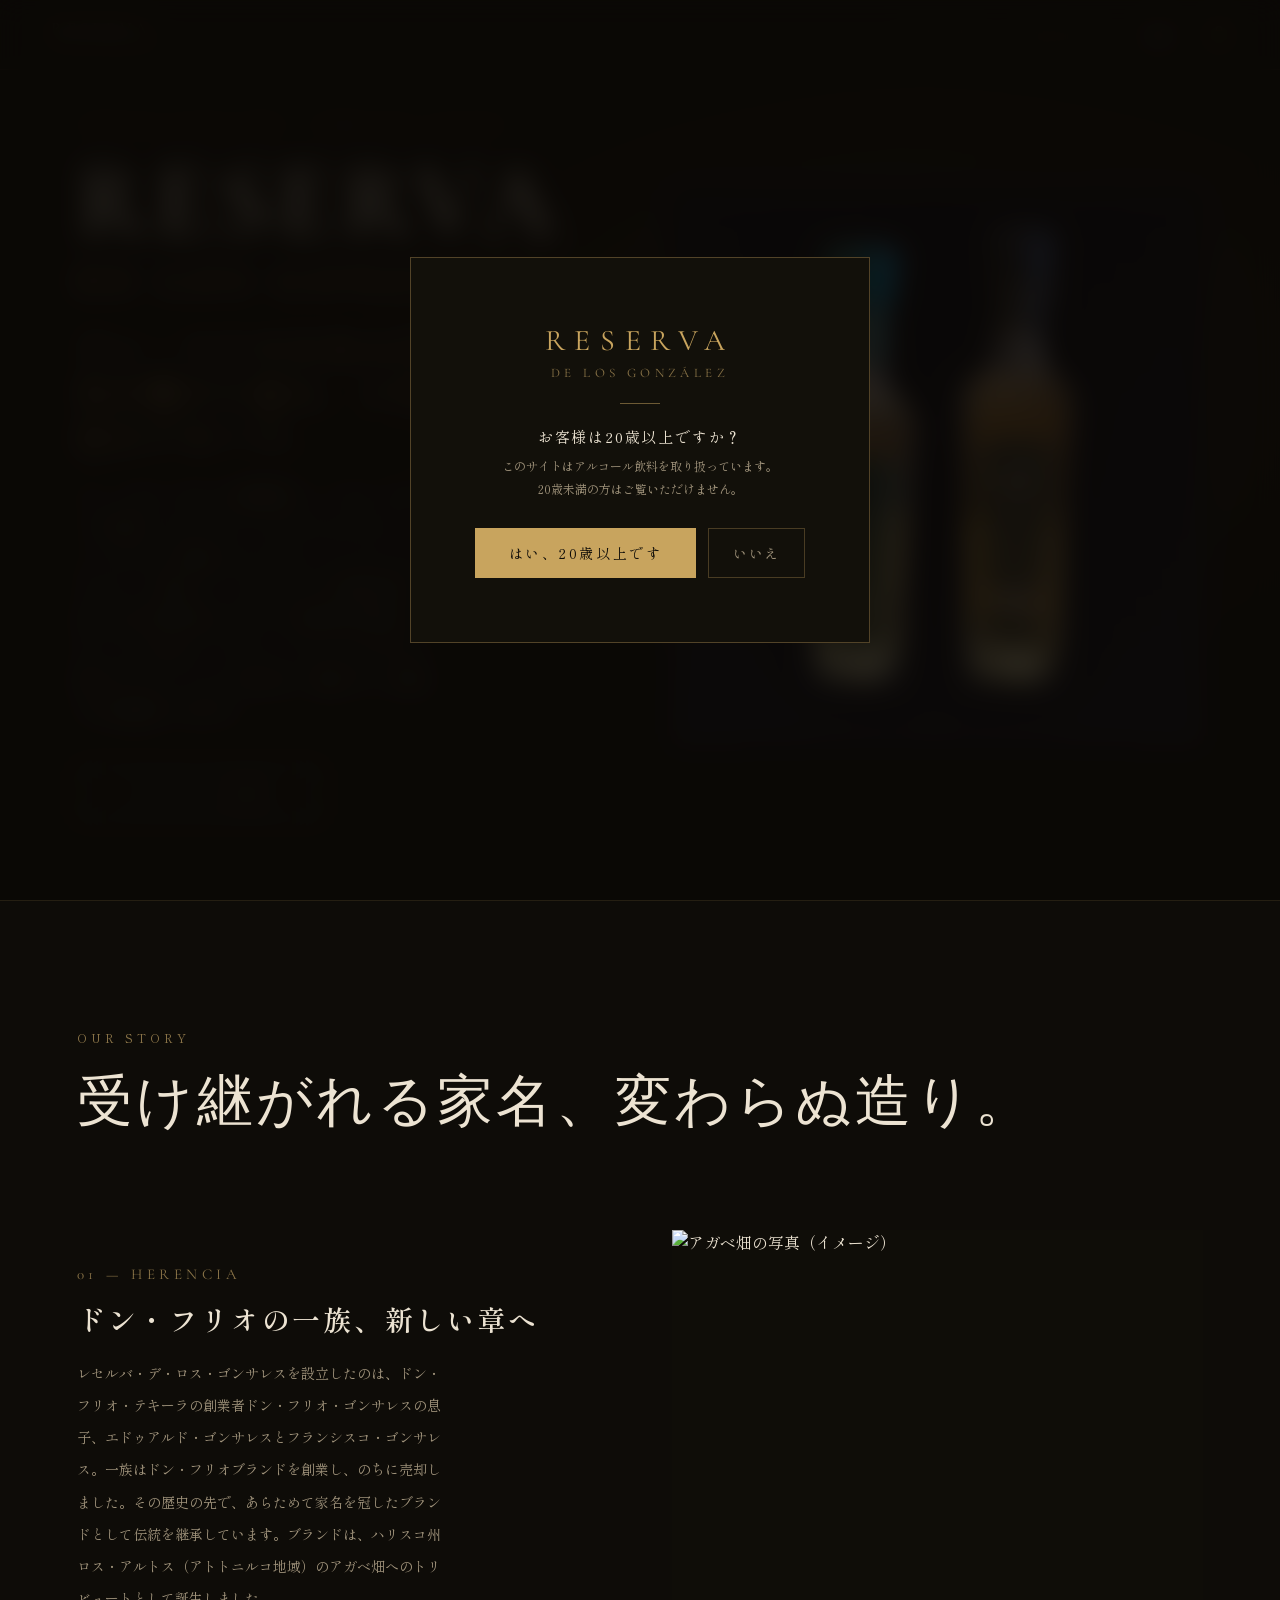
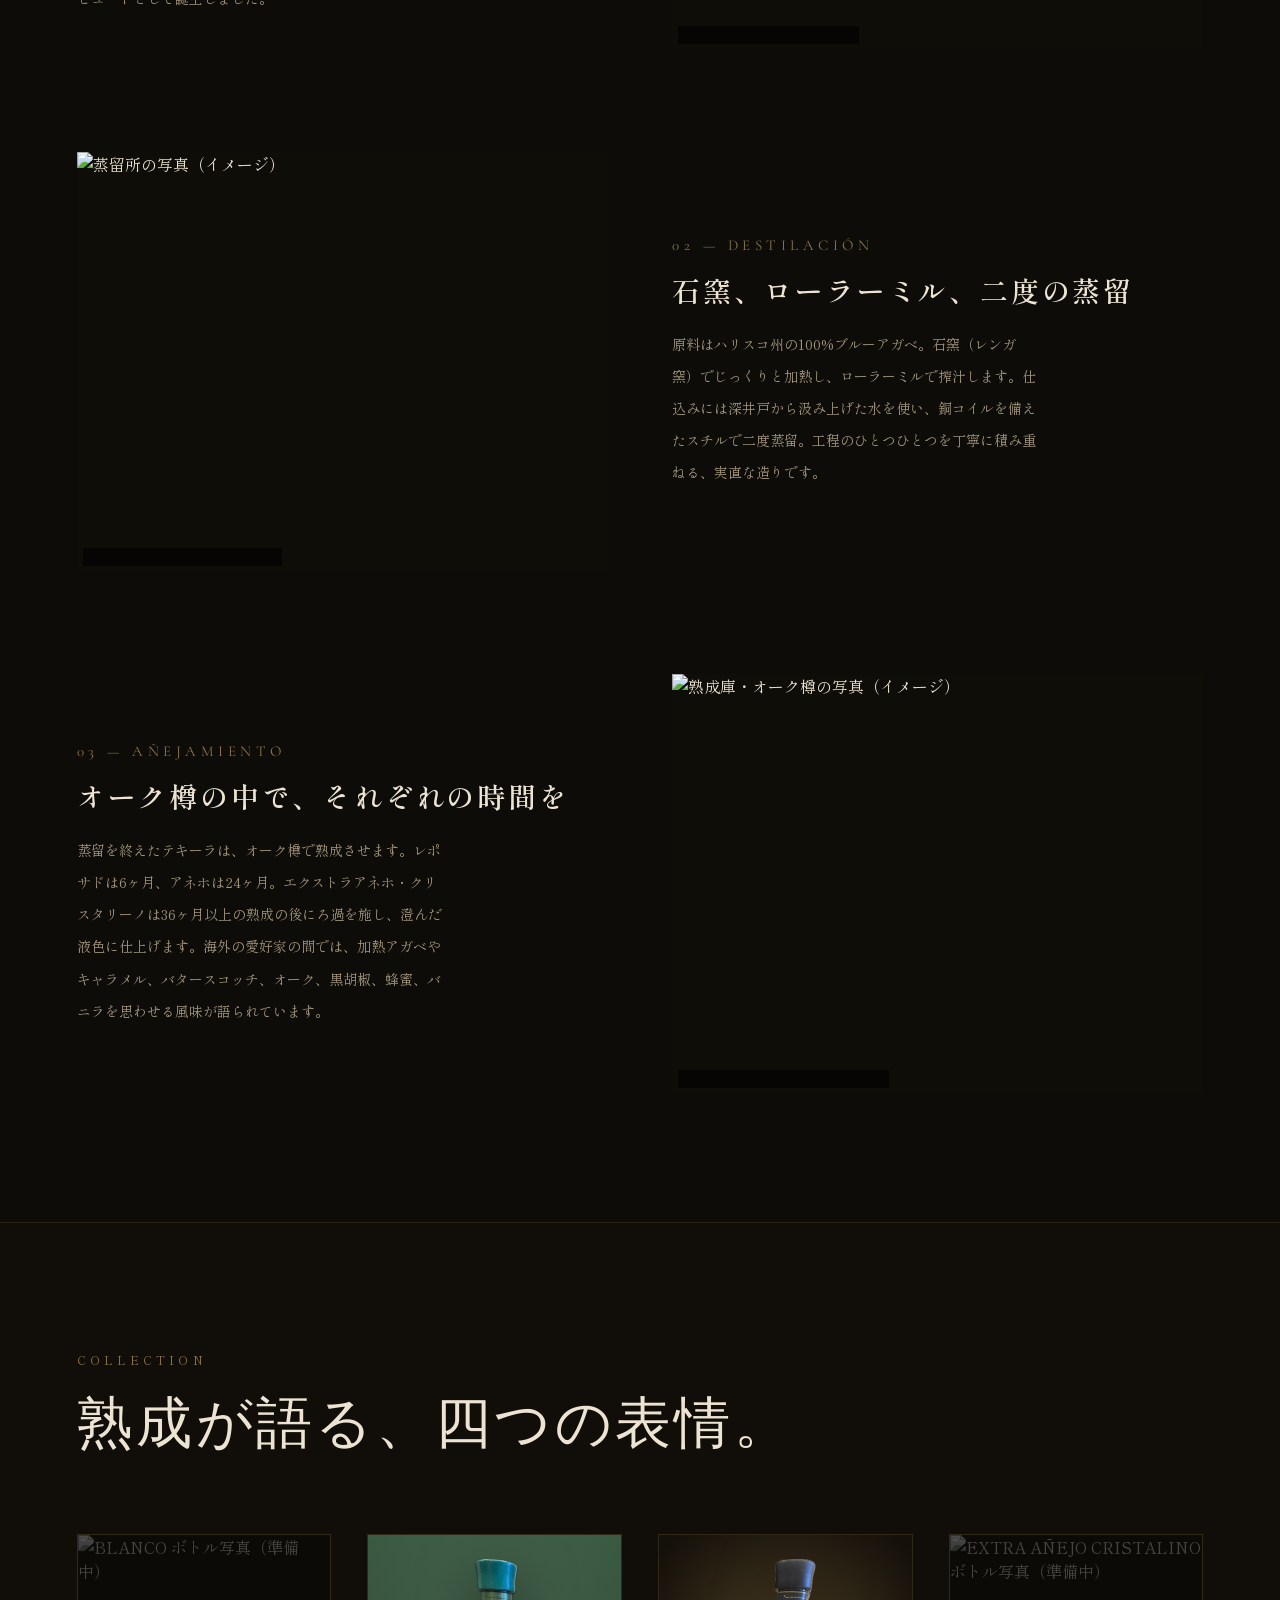
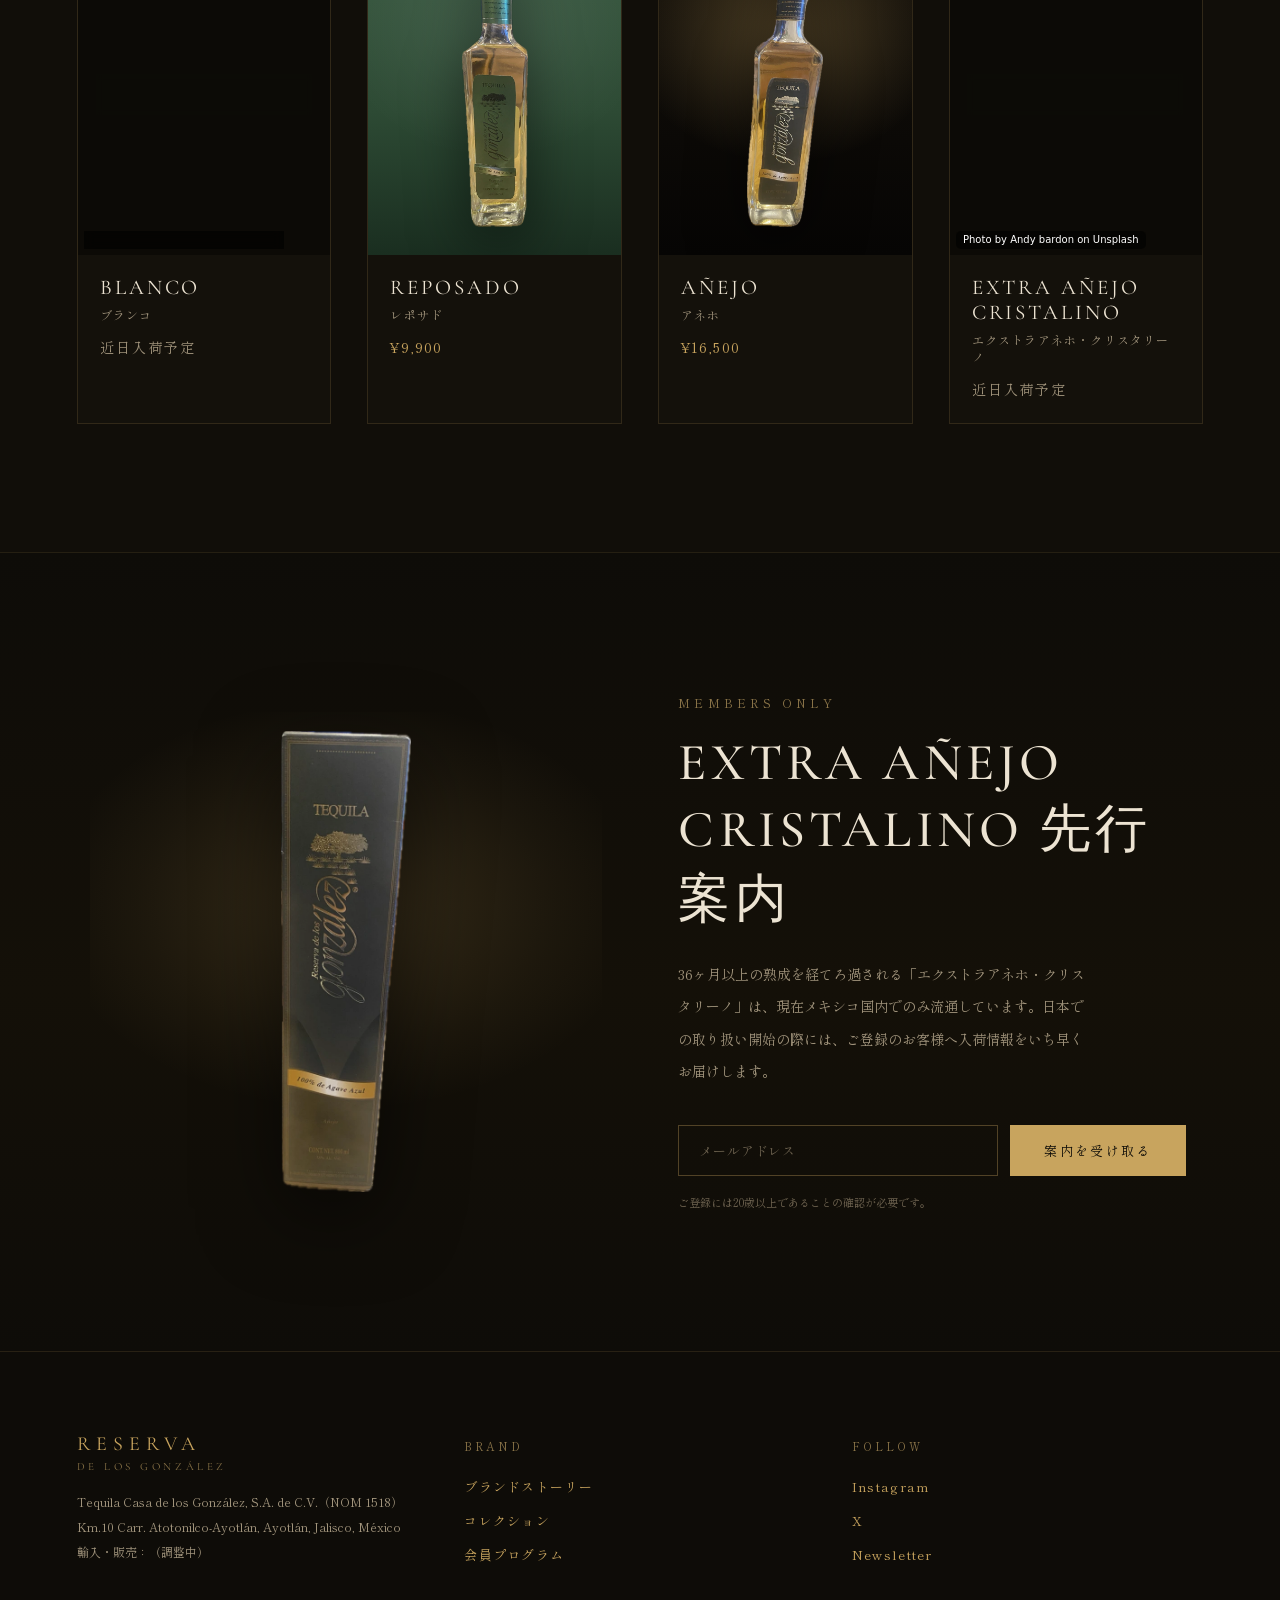
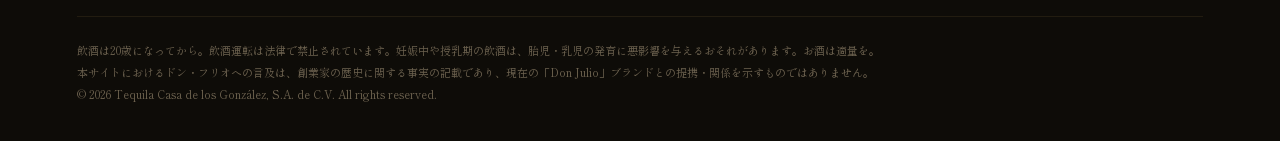
==== reserva-standalone.html @ 8734b93a "Replace fictional VELADA brand with factual Reserva de los González content Rewrite all brand copy f" ====
<!DOCTYPE html>
<!--
  Single-file version of index.html (CSS/JS inlined).
  Product photos are referenced from assets/img/, so keep this file
  next to the assets/ folder (or replace the img paths) when sharing.
-->
<html lang="ja">
<head>
<meta charset="utf-8">
<meta name="viewport" content="width=device-width, initial-scale=1">
<title>Reserva de los González — ドン・フリオを生んだ一族が、家名を懸けて造るテキーラ。</title>
<meta name="description" content="ドン・フリオ・テキーラ創業者の息子、エドゥアルド・ゴンサレスとフランシスコ・ゴンサレスが設立した「Reserva de los González（レセルバ・デ・ロス・ゴンサレス）」。ハリスコ州ロス・アルトスのアガベ畑へのトリビュートとして生まれた、100%ブルーアガベ・メキシコ国内限定流通のテキーラです（NOM 1518）。">
<link rel="preconnect" href="https://fonts.googleapis.com">
<link rel="preconnect" href="https://fonts.gstatic.com" crossorigin>
<link href="https://fonts.googleapis.com/css2?family=Cormorant+Garamond:ital,wght@0,400;0,500;0,600;1,400&family=Shippori+Mincho:wght@400;500;600&display=swap" rel="stylesheet">
<style>
/* ============================================================
   RESERVA DE LOS GONZÁLEZ — Premium Tequila EC site
   Layout recreated from the Claude Design prototype
   (project/Velada EC.dc.html); brand rewritten for
   Reserva de los González (NOM 1518, Jalisco).
   ============================================================ */

:root {
  --bg:        #0e0c08;
  --panel:     #12100a;  /* age gate card               */
  --panel-2:   #14110b;  /* product card / detail modal */
  --panel-3:   #110e09;  /* collection section          */
  --img-bg:    #0f0d08;  /* detail image backdrop       */

  --text:      #ece3d2;
  --gold:      #c8a45e;
  --gold-hi:   #e2c78d;
  --gold-dim:  #8a7448;
  --muted:     #a2957d;
  --muted-2:   #6e6350;
  --warn:      #b0793a;

  --line:      rgba(200,164,94,0.12);
  --line-2:    rgba(200,164,94,0.14);

  --serif-display: 'Cormorant Garamond', serif;
  --serif-body:    'Shippori Mincho', serif;
}

* { box-sizing: border-box; }

html {
  scroll-behavior: smooth;
  scroll-padding-top: 64px;   /* keep fixed header from covering anchored sections */
}

body {
  margin: 0;
  background: var(--bg);
  color: var(--text);
  font-family: var(--serif-body);
  min-height: 100vh;
  overflow-x: hidden;
}

a { color: var(--gold); text-decoration: none; }
a:hover { color: var(--gold-hi); }

::selection { background: var(--gold); color: var(--bg); }

input::placeholder { color: var(--muted-2); }

@keyframes fadeUp {
  from { opacity: 0; transform: translateY(24px); }
  to   { opacity: 1; transform: translateY(0); }
}
.fade-up      { animation: fadeUp 0.9s ease both; }
.fade-up--slow{ animation-duration: 1.1s; }

@media (prefers-reduced-motion: reduce) {
  html { scroll-behavior: auto; }
  .fade-up { animation: none; }
}

/* ── Shared bits ─────────────────────────────────────────── */
.eyebrow {
  margin: 0;
  font-size: 12px;
  letter-spacing: 0.34em;
  color: var(--gold-dim);
}

.section {
  padding: clamp(72px, 10vw, 140px) clamp(24px, 6vw, 96px);
  border-top: 1px solid var(--line);
}

.section__title {
  margin: 18px 0 0;
  font-family: var(--serif-display);
  font-weight: 500;
  font-size: clamp(34px, 4.5vw, 56px);
  letter-spacing: 0.06em;
}

/* ── Buttons ─────────────────────────────────────────────── */
.btn {
  font-family: var(--serif-body);
  cursor: pointer;
  border: none;
  font-size: 14px;
  letter-spacing: 0.18em;
  transition: background 0.3s ease, color 0.3s ease;
}
.btn--solid  { background: var(--gold); color: var(--bg); padding: 14px 34px; }
.btn--solid:hover { background: var(--gold-hi); }
.btn--sm     { padding: 15px 34px; font-size: 13px; }
.btn--ghost  { background: transparent; color: var(--muted); border: 1px solid rgba(200,164,94,0.3); padding: 14px 24px; letter-spacing: 0.12em; }
.btn--ghost:hover { color: var(--text); }
.btn--outline{ background: transparent; color: var(--gold); border: 1px solid var(--gold); padding: 16px 44px; letter-spacing: 0.22em; }
.btn--outline:hover { background: var(--gold); color: var(--bg); }

/* ── Photo + Unsplash credit ─────────────────────────────── */
.photo { position: relative; margin: 0; overflow: hidden; background: var(--img-bg); }
.photo--fill { width: 100%; height: 100%; }
.photo img { width: 100%; height: 100%; object-fit: cover; display: block; }

.credit {
  position: absolute;
  left: 6px;
  bottom: 6px;
  max-width: calc(100% - 12px);
  z-index: 3;
  padding: 3px 7px;
  border-radius: 5px;
  background: rgba(0,0,0,0.55);
  color: #fff;
  font: 10px/1.2 system-ui, -apple-system, sans-serif;
  white-space: nowrap;
  overflow: hidden;
  text-overflow: ellipsis;
  backdrop-filter: blur(6px);
}
.credit a { color: inherit; text-decoration: none; }
.credit a:hover, .credit a:focus-visible { text-decoration: underline; }

/* ── Age-verification modal ──────────────────────────────── */
.gate {
  position: fixed;
  inset: 0;
  z-index: 200;
  background: rgba(10,8,5,0.82);
  backdrop-filter: blur(14px);
  display: flex;
  align-items: center;
  justify-content: center;
  padding: 24px;
}
.gate[hidden] { display: none; }
.gate__card {
  max-width: 460px;
  width: 100%;
  text-align: center;
  border: 1px solid rgba(200,164,94,0.35);
  background: var(--panel);
  padding: clamp(36px, 6vw, 64px) clamp(24px, 5vw, 56px);
  animation: fadeUp 0.7s ease both;
}
.gate__logo {
  font-family: var(--serif-display);
  font-size: 30px;
  letter-spacing: 0.32em;
  color: var(--gold);
}
.gate__logo span {
  display: block;
  margin-top: 6px;
  font-size: 13px;
  letter-spacing: 0.34em;
  color: var(--gold-dim);
}
.gate__rule { width: 40px; height: 1px; background: rgba(200,164,94,0.5); margin: 22px auto; }
.gate__q    { margin: 0 0 8px; font-size: 15px; letter-spacing: 0.12em; }
.gate__note { margin: 0 0 28px; font-size: 12px; color: var(--muted); line-height: 1.9; }
.gate__actions { display: flex; gap: 12px; justify-content: center; }
.gate__underage { margin: 24px 0 0; font-size: 12px; color: var(--warn); }
.gate__underage[hidden] { display: none; }

/* ── Fixed header ────────────────────────────────────────── */
.header {
  position: fixed;
  top: 0; left: 0; right: 0;
  z-index: 100;
  display: flex;
  align-items: center;
  justify-content: space-between;
  padding: 18px clamp(20px, 4vw, 56px);
  background: rgba(14,12,8,0.72);
  backdrop-filter: blur(10px);
  border-bottom: 1px solid var(--line-2);
}
.header__logo {
  font-family: var(--serif-display);
  font-size: 17px;
  letter-spacing: 0.26em;
  line-height: 1.25;
  color: var(--gold);
  cursor: pointer;
}
.header__logo span {
  display: block;
  font-size: 9px;
  letter-spacing: 0.32em;
  color: var(--gold-dim);
  white-space: nowrap;
}
.navlink { white-space: nowrap; }
@media (max-width: 560px) {
  .header { padding: 12px 16px; }
  .header__logo { font-size: 13px; letter-spacing: 0.18em; }
  .header__logo span { font-size: 7px; letter-spacing: 0.22em; }
  .header__nav { font-size: 11px; letter-spacing: 0.06em; gap: 12px; }
}
.header__nav {
  display: flex;
  align-items: center;
  gap: clamp(16px, 3vw, 36px);
  font-size: 13px;
  letter-spacing: 0.14em;
}
.navlink { cursor: pointer; color: var(--muted); transition: color 0.25s ease; }
.navlink:hover { color: var(--text); }

.cart {
  position: relative;
  cursor: pointer;
  display: inline-flex;
  color: var(--gold);
  transition: color 0.25s ease;
}
.cart:hover { color: var(--gold-hi); }
.cart__badge {
  position: absolute;
  top: -7px; right: -9px;
  min-width: 15px; height: 15px;
  border-radius: 50%;
  background: var(--gold);
  color: var(--bg);
  font-size: 10px;
  display: flex;
  align-items: center;
  justify-content: center;
  padding: 0 3px;
}
.cart__badge[hidden] { display: none; }

/* ── Hero ────────────────────────────────────────────────── */
.hero {
  min-height: 100vh;
  display: grid;
  grid-template-columns: repeat(auto-fit, minmax(320px, 1fr));
  align-items: center;
  gap: clamp(24px, 5vw, 72px);
  padding: 84px clamp(24px, 6vw, 96px) 48px;
  position: relative;
}
.hero__glow {
  position: absolute;
  inset: 0;
  background: radial-gradient(ellipse 70% 55% at 72% 42%, rgba(176,121,58,0.14), transparent 65%);
  pointer-events: none;
}
.hero__copy { position: relative; }
.hero__copy .eyebrow { margin-bottom: 20px; }
.hero__title {
  margin: 0;
  font-family: var(--serif-display);
  font-weight: 500;
  font-size: clamp(56px, 8vw, 112px);
  line-height: 0.95;
  letter-spacing: 0.08em;
  color: var(--text);
}
.hero__title-sub {
  display: block;
  margin-top: 14px;
  font-size: clamp(20px, 2.8vw, 38px);
  letter-spacing: 0.3em;
  color: var(--gold);
}
.hero__tagline {
  margin: 28px 0 0;
  font-size: clamp(20px, 2.6vw, 30px);
  letter-spacing: 0.18em;
  color: var(--gold);
}
.hero__lead {
  margin: 22px 0 0;
  max-width: 44ch;
  font-size: 14px;
  line-height: 2.2;
  color: var(--muted);
  text-wrap: pretty;
}
.hero__cta { margin-top: 40px; }
.hero__media {
  position: relative;
  height: clamp(420px, 62vh, 640px);
}

.hero__stage {
  height: 100%;
  display: flex;
  align-items: flex-end;
  justify-content: center;
  gap: clamp(20px, 4vw, 48px);
  padding: clamp(32px, 5vw, 56px) clamp(24px, 4vw, 48px) clamp(40px, 6vw, 64px);
  background: linear-gradient(180deg, #0a0a12, #14141f);
  border: 1px solid var(--line);
}
.hero__bottle {
  height: 100%;
  max-width: 40%;
  object-fit: contain;
  object-position: bottom;
  filter: drop-shadow(0 24px 40px rgba(0,0,0,0.55));
}
.hero__bottle--lead {
  transform: scale(1.04);
  transform-origin: bottom center;
}

/* ── Story ───────────────────────────────────────────────── */
.story__list {
  display: flex;
  flex-direction: column;
  gap: clamp(56px, 8vw, 110px);
  margin-top: clamp(48px, 7vw, 90px);
}
.story__row {
  display: grid;
  grid-template-columns: repeat(auto-fit, minmax(300px, 1fr));
  gap: clamp(28px, 5vw, 72px);
  align-items: center;
}
.story__kicker {
  font-family: var(--serif-display);
  font-size: 15px;
  letter-spacing: 0.3em;
  color: var(--gold-dim);
}
.story__heading {
  margin: 16px 0 0;
  font-size: clamp(22px, 2.4vw, 28px);
  font-weight: 600;
  letter-spacing: 0.1em;
  color: var(--text);
}
.story__body {
  margin: 18px 0 0;
  max-width: 46ch;
  font-size: 14px;
  line-height: 2.3;
  color: var(--muted);
  text-wrap: pretty;
}
.story__media { height: clamp(280px, 36vw, 420px); }

/* ── Collection ──────────────────────────────────────────── */
.collection { background: var(--panel-3); }
.collection__grid {
  display: grid;
  grid-template-columns: repeat(auto-fit, minmax(250px, 1fr));
  gap: clamp(20px, 3vw, 36px);
  margin-top: clamp(40px, 6vw, 72px);
}

.card {
  cursor: pointer;
  border: 1px solid rgba(200,164,94,0.16);
  background: var(--panel-2);
  transition: border-color 0.4s;
}
.card:hover { border-color: rgba(200,164,94,0.5); }

.card__media { position: relative; height: 320px; }
.card__media .photo { position: absolute; inset: 0; }

/* Product shots are transparent WebPs — never crop them, let CSS paint the mood. */
.photo--product { display: flex; align-items: flex-end; justify-content: center; }
.photo--product img {
  width: auto;
  max-width: 70%;
  height: 100%;
  object-fit: contain;
  object-position: bottom;
  padding: 24px 0 28px;
  filter: drop-shadow(0 18px 28px rgba(0,0,0,0.5));
}
.photo--reposado {
  background:
    radial-gradient(ellipse 90% 60% at 50% 28%, rgba(255,255,255,0.08), transparent 70%),
    linear-gradient(180deg, #3a5a42, #2d4a34 55%, #1a2e20);
}
.photo--anejo {
  background:
    radial-gradient(ellipse 85% 55% at 50% 30%, rgba(200,164,94,0.32), rgba(200,164,94,0.08) 55%, transparent 75%),
    linear-gradient(180deg, #14100a, #060504);
}

/* Coming-soon cards */
.card--soon { cursor: default; }
.card--soon:hover { border-color: rgba(200,164,94,0.16); }
.card--soon .photo img { filter: grayscale(0.7) brightness(0.45); }
.card__soon-overlay {
  position: absolute;
  inset: 0;
  z-index: 2;
  display: flex;
  align-items: center;
  justify-content: center;
  background: rgba(10,8,5,0.35);
  pointer-events: none;
}
.card__soon-overlay span {
  font-family: var(--serif-display);
  font-size: 15px;
  letter-spacing: 0.4em;
  text-indent: 0.4em;
  color: var(--gold);
  border: 1px solid rgba(200,164,94,0.45);
  padding: 10px 18px;
  background: rgba(14,12,8,0.6);
  backdrop-filter: blur(3px);
}
.card--soon .card__price { color: var(--muted); letter-spacing: 0.14em; }

.card__overlay {
  position: absolute;
  inset: 0;
  background: linear-gradient(to top, rgba(10,8,5,0.92) 20%, rgba(10,8,5,0.55) 55%, transparent);
  display: flex;
  flex-direction: column;
  justify-content: flex-end;
  padding: 22px;
  pointer-events: none;
  opacity: 0;
  transition: opacity 0.45s ease;
  z-index: 2;
}
.card:hover .card__overlay,
.card:focus-visible .card__overlay { opacity: 1; }
.card__age    { font-size: 11px; letter-spacing: 0.26em; color: var(--gold); }
.card__notes  { margin-top: 10px; font-size: 12px; line-height: 2; color: var(--text); }
.card__more   { margin-top: 12px; font-size: 11px; letter-spacing: 0.2em; color: var(--gold-dim); }

.card__badge {
  position: absolute;
  top: 14px; left: 14px;
  z-index: 2;
  background: rgba(14,12,8,0.85);
  border: 1px solid rgba(200,164,94,0.4);
  color: var(--gold);
  font-size: 10px;
  letter-spacing: 0.2em;
  padding: 5px 10px;
  pointer-events: none;
}

.card__info { padding: 20px 22px 24px; }
.card__name  { font-family: var(--serif-display); font-size: 21px; letter-spacing: 0.14em; color: var(--text); }
.card__jp    { margin-top: 6px; font-size: 12px; letter-spacing: 0.1em; color: var(--muted); }
.card__price { margin-top: 14px; font-size: 14px; letter-spacing: 0.08em; color: var(--gold); }

/* ── Product-detail modal ────────────────────────────────── */
.detail {
  position: fixed;
  inset: 0;
  z-index: 150;
  background: rgba(10,8,5,0.78);
  backdrop-filter: blur(10px);
  display: flex;
  align-items: center;
  justify-content: center;
  padding: clamp(12px, 3vw, 40px);
}
.detail[hidden] { display: none; }
.detail__card {
  position: relative;
  max-width: 960px;
  width: 100%;
  max-height: 90vh;
  overflow-y: auto;
  background: var(--panel-2);
  border: 1px solid rgba(200,164,94,0.3);
  display: grid;
  grid-template-columns: repeat(auto-fit, minmax(300px, 1fr));
  animation: fadeUp 0.5s ease both;
}
.detail__close {
  position: absolute;
  top: 12px; right: 14px;
  z-index: 2;
  background: transparent;
  border: none;
  color: var(--muted);
  font-size: 26px;
  cursor: pointer;
  line-height: 1;
  transition: color 0.25s ease;
}
.detail__close:hover { color: var(--text); }
.detail__media { min-height: 380px; background: var(--img-bg); position: relative; }
.detail__media .photo { position: absolute; inset: 0; }

.detail__media--stack { display: flex; flex-direction: column; }
/* Explicit height: the main photo's contained <img> sizes against it. */
.detail__media--stack .photo { position: static; flex: none; height: clamp(300px, 48vh, 460px); }
.detail__gallery {
  display: flex;
  gap: 10px;
  padding: 12px;
  background: rgba(0,0,0,0.35);
  border-top: 1px solid var(--line);
}
.detail__gallery .photo {
  flex: 1;
  min-height: 0;
  height: 110px;
  display: flex;
  align-items: center;
  justify-content: center;
  background: #0a0805;
}
.detail__gallery img {
  width: 100%;
  height: 100%;
  object-fit: contain;
  padding: 8px;
}
.detail__body { padding: clamp(28px, 4vw, 48px); }
.detail__en   { font-size: 11px; letter-spacing: 0.3em; color: var(--gold-dim); }
.detail__name {
  margin: 12px 0 0;
  font-family: var(--serif-display);
  font-weight: 500;
  font-size: clamp(30px, 3.4vw, 40px);
  letter-spacing: 0.1em;
}
.detail__meta { margin-top: 8px; font-size: 13px; color: var(--muted); letter-spacing: 0.1em; }
.detail__desc { margin: 22px 0 0; font-size: 13px; line-height: 2.2; color: var(--muted); text-wrap: pretty; }

.detail__notes { margin-top: 26px; border-top: 1px solid rgba(200,164,94,0.18); }
.detail__note-row {
  display: flex;
  gap: 18px;
  padding: 13px 0;
  border-bottom: 1px solid var(--line);
  font-size: 13px;
}
.detail__note-label { width: 3.5em; color: var(--gold-dim); letter-spacing: 0.14em; flex-shrink: 0; }
.detail__note-val   { color: var(--text); }

.detail__buyrow {
  display: flex;
  align-items: center;
  justify-content: space-between;
  gap: 16px;
  margin-top: 28px;
  flex-wrap: wrap;
}
.detail__price { font-size: 22px; letter-spacing: 0.06em; color: var(--gold); }
.detail__price small { font-size: 11px; color: var(--gold-dim); }
.detail__added { margin: 14px 0 0; font-size: 12px; color: var(--gold); text-align: right; }
.detail__added[hidden] { display: none; }
.detail__fine { margin: 22px 0 0; font-size: 11px; line-height: 2; color: var(--muted-2); }

/* ── Members ─────────────────────────────────────────────── */
.members {
  padding: clamp(80px, 11vw, 150px) clamp(24px, 6vw, 96px);
  border-top: 1px solid var(--line);
  background: linear-gradient(180deg, #0e0c08, #141008 55%, #0e0c08);
}
.members__grid {
  display: grid;
  grid-template-columns: repeat(auto-fit, minmax(300px, 1fr));
  gap: clamp(36px, 6vw, 88px);
  align-items: center;
  max-width: 1100px;
  margin: 0 auto;
}
.members__visual {
  margin: 0;
  height: clamp(340px, 44vw, 480px);
  display: flex;
  align-items: flex-end;
  justify-content: center;
  background: radial-gradient(ellipse 75% 55% at 50% 40%, rgba(200,164,94,0.2), rgba(200,164,94,0.05) 55%, transparent 78%);
}
.members__visual img {
  height: 96%;
  max-width: 80%;
  object-fit: contain;
  object-position: bottom;
  filter: drop-shadow(0 24px 40px rgba(0,0,0,0.55));
}
.members__title {
  margin: 20px 0 0;
  font-family: var(--serif-display);
  font-weight: 500;
  font-size: clamp(32px, 4.2vw, 52px);
  letter-spacing: 0.08em;
}
.members__lead {
  margin: 24px 0 0;
  max-width: 52ch;
  font-size: 14px;
  line-height: 2.3;
  color: var(--muted);
  text-wrap: pretty;
}
.members__form {
  display: flex;
  gap: 12px;
  flex-wrap: wrap;
  margin-top: 38px;
}
.members__input {
  font-family: var(--serif-body);
  background: transparent;
  border: 1px solid rgba(200,164,94,0.35);
  color: var(--text);
  padding: 15px 20px;
  font-size: 13px;
  letter-spacing: 0.06em;
  width: min(320px, 70vw);
  outline: none;
}
.members__input:focus { border-color: rgba(200,164,94,0.7); }
.members__fine { margin: 18px 0 0; font-size: 11px; color: var(--muted-2); }

/* ── Footer ──────────────────────────────────────────────── */
.footer {
  border-top: 1px solid var(--line-2);
  padding: clamp(48px, 7vw, 80px) clamp(24px, 6vw, 96px) 36px;
}
.footer__grid {
  display: grid;
  grid-template-columns: repeat(auto-fit, minmax(200px, 1fr));
  gap: 36px;
}
.footer__logo { font-family: var(--serif-display); font-size: 20px; letter-spacing: 0.3em; color: var(--gold); }
.footer__logo span { display: block; margin-top: 4px; font-size: 11px; letter-spacing: 0.32em; color: var(--gold-dim); }
.footer__addr { margin: 16px 0 0; font-size: 12px; line-height: 2.1; color: var(--muted); }
.footer__col  { font-size: 13px; line-height: 2.6; letter-spacing: 0.1em; }
.footer__label{ font-size: 11px; letter-spacing: 0.28em; color: var(--gold-dim); margin-bottom: 10px; }
.footer__legal {
  margin: 44px 0 0;
  padding-top: 22px;
  border-top: 1px solid rgba(200,164,94,0.1);
  font-size: 11px;
  line-height: 2;
  color: var(--muted-2);
}
</style>
</head>
<body>

  <!-- ── 年齢確認モーダル ─────────────────────────────────── -->
  <div class="gate" id="gate" aria-modal="true" role="dialog" aria-label="年齢確認">
    <div class="gate__card">
      <div class="gate__logo">RESERVA<span>DE LOS GONZÁLEZ</span></div>
      <div class="gate__rule"></div>
      <p class="gate__q">お客様は20歳以上ですか？</p>
      <p class="gate__note">このサイトはアルコール飲料を取り扱っています。<br>20歳未満の方はご覧いただけません。</p>
      <div class="gate__actions">
        <button class="btn btn--solid" id="gateYes">はい、20歳以上です</button>
        <button class="btn btn--ghost gate__no" id="gateNo">いいえ</button>
      </div>
      <p class="gate__underage" id="gateUnderage" hidden>申し訳ございません。20歳未満の方にはサイトをご案内できません。</p>
    </div>
  </div>

  <!-- ── ヘッダー ─────────────────────────────────────────── -->
  <header class="header">
    <div class="header__logo" data-nav="top">RESERVA<span>DE LOS GONZÁLEZ</span></div>
    <nav class="header__nav">
      <span class="navlink" data-nav="story">ストーリー</span>
      <span class="navlink" data-nav="collection">コレクション</span>
      <span class="navlink" data-nav="members">会員</span>
      <span class="cart" id="cart" data-nav="collection" aria-label="カート">
        <svg width="20" height="20" viewBox="0 0 24 24" fill="none" stroke="currentColor" stroke-width="1.4"><path d="M6 7h12l-1.2 12.2a1.8 1.8 0 0 1-1.8 1.8H9a1.8 1.8 0 0 1-1.8-1.8L6 7z"></path><path d="M9 7V6a3 3 0 0 1 6 0v1"></path></svg>
        <span class="cart__badge" id="cartBadge" hidden>0</span>
      </span>
    </nav>
  </header>

  <!-- ── ヒーロー ─────────────────────────────────────────── -->
  <section class="hero" aria-label="ヒーロー">
    <div class="hero__glow" aria-hidden="true"></div>
    <div class="hero__copy fade-up">
      <p class="eyebrow">100% DE AGAVE AZUL — NOM 1518, JALISCO</p>
      <h1 class="hero__title">RESERVA<span class="hero__title-sub">DE LOS GONZÁLEZ</span></h1>
      <p class="hero__tagline">ドン・フリオを生んだ一族が、家名を懸けて造る、メキシコ国内限定のテキーラ。</p>
      <p class="hero__lead">ドン・フリオ・テキーラの創業者ドン・フリオ・ゴンサレスの息子、エドゥアルド・ゴンサレスとフランシスコ・ゴンサレスが設立した「レセルバ・デ・ロス・ゴンサレス」。一族はドン・フリオブランドの売却を経て、あらためて家名を冠したテキーラで伝統を受け継ぎます。ハリスコ州ロス・アルトス、アトトニルコのアガベ畑へのトリビュートとして生まれた、現在メキシコ国内でのみ流通する一本です。</p>
      <button class="btn btn--outline hero__cta" data-nav="collection">コレクションを見る</button>
    </div>
    <div class="hero__media fade-up fade-up--slow">
      <div class="hero__stage">
        <img class="hero__bottle" src="assets/img/reposado_bottle.webp" alt="Reserva de los González REPOSADO ボトル" loading="eager">
        <img class="hero__bottle hero__bottle--lead" src="assets/img/anejo_bottle.webp" alt="Reserva de los González AÑEJO ボトル" loading="eager">
      </div>
    </div>
  </section>

  <!-- ── ブランドストーリー ──────────────────────────────── -->
  <section class="section story" id="story" aria-label="ブランドストーリー">
    <p class="eyebrow">OUR STORY</p>
    <h2 class="section__title">受け継がれる家名、変わらぬ造り。</h2>
    <div class="story__list">

      <article class="story__row">
        <div class="story__text" style="order:1">
          <div class="story__kicker">01 — HERENCIA</div>
          <h3 class="story__heading">ドン・フリオの一族、新しい章へ</h3>
          <p class="story__body">レセルバ・デ・ロス・ゴンサレスを設立したのは、ドン・フリオ・テキーラの創業者ドン・フリオ・ゴンサレスの息子、エドゥアルド・ゴンサレスとフランシスコ・ゴンサレス。一族はドン・フリオブランドを創業し、のちに売却しました。その歴史の先で、あらためて家名を冠したブランドとして伝統を継承しています。ブランドは、ハリスコ州ロス・アルトス（アトトニルコ地域）のアガベ畑へのトリビュートとして誕生しました。</p>
        </div>
        <div class="story__media" style="order:2">
          <figure class="photo photo--fill">
            <img src="https://images.unsplash.com/photo-1706888135824-20ec9010b7bc?q=80&w=1400&auto=format&fit=crop" alt="アガベ畑の写真（イメージ）" loading="lazy">
            <span class="credit"><a href="https://unsplash.com/@scottywatty?utm_source=claude_design&utm_medium=referral" target="_blank" rel="noopener noreferrer">Photo by Scott Tobin</a> on <a href="https://unsplash.com/?utm_source=claude_design&utm_medium=referral" target="_blank" rel="noopener noreferrer">Unsplash</a></span>
          </figure>
        </div>
      </article>

      <article class="story__row">
        <div class="story__text" style="order:2">
          <div class="story__kicker">02 — DESTILACIÓN</div>
          <h3 class="story__heading">石窯、ローラーミル、二度の蒸留</h3>
          <p class="story__body">原料はハリスコ州の100%ブルーアガベ。石窯（レンガ窯）でじっくりと加熱し、ローラーミルで搾汁します。仕込みには深井戸から汲み上げた水を使い、銅コイルを備えたスチルで二度蒸留。工程のひとつひとつを丁寧に積み重ねる、実直な造りです。</p>
        </div>
        <div class="story__media" style="order:1">
          <figure class="photo photo--fill">
            <img src="https://images.unsplash.com/photo-1683313890724-ec2df503a9d6?q=80&w=1400&auto=format&fit=crop" alt="蒸留所の写真（イメージ）" loading="lazy">
            <span class="credit"><a href="https://unsplash.com/@danicajean?utm_source=claude_design&utm_medium=referral" target="_blank" rel="noopener noreferrer">Photo by Danica Hennig</a> on <a href="https://unsplash.com/?utm_source=claude_design&utm_medium=referral" target="_blank" rel="noopener noreferrer">Unsplash</a></span>
          </figure>
        </div>
      </article>

      <article class="story__row">
        <div class="story__text" style="order:1">
          <div class="story__kicker">03 — AÑEJAMIENTO</div>
          <h3 class="story__heading">オーク樽の中で、それぞれの時間を</h3>
          <!-- 仮スペック: 要蒸留所確認（熟成期間） -->
          <p class="story__body">蒸留を終えたテキーラは、オーク樽で熟成させます。レポサドは6ヶ月、アネホは24ヶ月。エクストラアネホ・クリスタリーノは36ヶ月以上の熟成の後にろ過を施し、澄んだ液色に仕上げます。海外の愛好家の間では、加熱アガベやキャラメル、バタースコッチ、オーク、黒胡椒、蜂蜜、バニラを思わせる風味が語られています。</p>
        </div>
        <div class="story__media" style="order:2">
          <figure class="photo photo--fill">
            <img src="https://images.unsplash.com/photo-1638286629485-bb417ced482e?q=80&w=1400&auto=format&fit=crop" alt="熟成庫・オーク樽の写真（イメージ）" loading="lazy">
            <span class="credit"><a href="https://unsplash.com/@kurti?utm_source=claude_design&utm_medium=referral" target="_blank" rel="noopener noreferrer">Photo by Kurt Liebhaeuser</a> on <a href="https://unsplash.com/?utm_source=claude_design&utm_medium=referral" target="_blank" rel="noopener noreferrer">Unsplash</a></span>
          </figure>
        </div>
      </article>

    </div>
  </section>

  <!-- ── 商品ラインナップ ────────────────────────────────── -->
  <section class="section collection" id="collection" aria-label="商品ラインナップ">
    <p class="eyebrow">COLLECTION</p>
    <h2 class="section__title">熟成が語る、四つの表情。</h2>
    <div class="collection__grid" id="productGrid"></div>
  </section>

  <!-- ── 商品詳細モーダル ────────────────────────────────── -->
  <div class="detail" id="detail" aria-modal="true" role="dialog" aria-label="商品詳細" hidden></div>

  <!-- ── 会員先行案内 ────────────────────────────────────── -->
  <section class="section members" id="members" aria-label="会員先行案内">
    <div class="members__grid">
      <figure class="members__visual">
        <img src="assets/img/anejo_box.webp" alt="AÑEJO 化粧箱" loading="lazy">
      </figure>
      <div class="members__content">
        <p class="eyebrow">MEMBERS ONLY</p>
        <h2 class="members__title">EXTRA AÑEJO CRISTALINO 先行案内</h2>
        <!-- 仮スペック: 要蒸留所確認（熟成期間・ろ過工程の詳細） -->
        <p class="members__lead">36ヶ月以上の熟成を経てろ過される「エクストラアネホ・クリスタリーノ」は、現在メキシコ国内でのみ流通しています。日本での取り扱い開始の際には、ご登録のお客様へ入荷情報をいち早くお届けします。</p>
        <form class="members__form" id="membersForm" novalidate>
          <input type="email" class="members__input" placeholder="メールアドレス" aria-label="メールアドレス">
          <button type="submit" class="btn btn--solid btn--sm">案内を受け取る</button>
        </form>
        <p class="members__fine">ご登録には20歳以上であることの確認が必要です。</p>
      </div>
    </div>
  </section>

  <!-- ── フッター ─────────────────────────────────────────── -->
  <footer class="footer" aria-label="フッター">
    <div class="footer__grid">
      <div>
        <div class="footer__logo">RESERVA<span>DE LOS GONZÁLEZ</span></div>
        <p class="footer__addr">Tequila Casa de los González, S.A. de C.V.（NOM 1518）<br>Km.10 Carr. Atotonilco-Ayotlán, Ayotlán, Jalisco, México<br>輸入・販売：（調整中）</p>
      </div>
      <div class="footer__col">
        <div class="footer__label">BRAND</div>
        <div><a href="#story" data-nav="story">ブランドストーリー</a></div>
        <div><a href="#collection" data-nav="collection">コレクション</a></div>
        <div><a href="#members" data-nav="members">会員プログラム</a></div>
      </div>
      <div class="footer__col">
        <div class="footer__label">FOLLOW</div>
        <div><a href="#">Instagram</a></div>
        <div><a href="#">X</a></div>
        <div><a href="#">Newsletter</a></div>
      </div>
    </div>
    <p class="footer__legal">飲酒は20歳になってから。飲酒運転は法律で禁止されています。妊娠中や授乳期の飲酒は、胎児・乳児の発育に悪影響を与えるおそれがあります。お酒は適量を。<br>本サイトにおけるドン・フリオへの言及は、創業家の歴史に関する事実の記載であり、現在の「Don Julio」ブランドとの提携・関係を示すものではありません。<br>© 2026 Tequila Casa de los González, S.A. de C.V. All rights reserved.</p>
  </footer>

  <script>
/* ============================================================
   RESERVA DE LOS GONZÁLEZ — interactions
   Age gate · nav scroll · product grid · detail modal · cart
   ============================================================ */
(() => {
  'use strict';

  const UTM = '?utm_source=claude_design&utm_medium=referral';
  const UNSPLASH_HOME = 'https://unsplash.com/' + UTM;

  /* ── Product data ─────────────────────────────────────────
     熟成期間は仮スペック（要蒸留所確認）。価格は参考の仮値で、
     輸入条件の確定後に要調整。風味の記述は海外レビューの傾向を
     要約したもの（直接引用ではない）。                        ── */
  const PRODUCTS = [
    {
      slot: 'blanco', name: 'BLANCO', en: 'BLANCO', jp: 'ブランコ',
      age: '未熟成', badge: '', comingSoon: true,
      img: 'https://images.unsplash.com/photo-1696182736807-5d21e38056ec?q=80&w=1000&auto=format&fit=crop',
      creditName: 'Nurlan Isazade', creditHref: 'https://unsplash.com/@nurlanisazade',
      ph: 'BLANCO ボトル写真（準備中）',
      notesLine: '加熱アガベ ／ 黒胡椒 ／ 蜂蜜'
    },
    {
      slot: 'reposado', name: 'REPOSADO', en: 'REPOSADO', jp: 'レポサド',
      age: 'オーク樽 6ヶ月熟成', /* 仮スペック: 要蒸留所確認 */
      vol: '700ml', abv: '36%',
      price: '¥9,900', /* 仮価格: 輸入条件確定後に要調整 */
      badge: '',
      img: 'assets/img/reposado_bottle_alt.webp',
      tone: 'reposado',
      ph: 'REPOSADO ボトル写真',
      notesLine: '蜂蜜 ／ バニラ ／ 加熱アガベ',
      aroma: '蜂蜜、バニラ、加熱したアガベの甘い香り',
      palate: '加熱アガベの甘みに、穏やかなオーク',
      finish: '黒胡椒のスパイスがほどよく締める余韻',
      desc: 'オーク樽で6ヶ月熟成させたレポサド。海外のレビューでは、蜂蜜やバニラ、加熱アガベを思わせる風味の傾向が語られています。アガベの輪郭に、樽のやわらかな甘みが加わった一本です。'
    },
    {
      slot: 'anejo', name: 'AÑEJO', en: 'AÑEJO', jp: 'アネホ',
      age: 'オーク樽 24ヶ月熟成', /* 仮スペック: 要蒸留所確認 */
      vol: '800ml', abv: '38%',
      price: '¥16,500', /* 仮価格: 輸入条件確定後に要調整 */
      badge: '',
      img: 'assets/img/anejo_bottle_alt.webp',
      tone: 'anejo',
      ph: 'AÑEJO ボトル写真',
      gallery: [
        { src: 'assets/img/anejo_box_closeup.webp',   alt: 'AÑEJO 化粧箱' },
        { src: 'assets/img/anejo_label_closeup.webp', alt: 'AÑEJO ラベル' }
      ],
      notesLine: 'キャラメル ／ バタースコッチ ／ オーク',
      aroma: 'キャラメル、バタースコッチ、トーストしたオーク',
      palate: '加熱アガベの甘みに、オークの厚みが重なる',
      finish: 'バニラと黒胡椒がゆっくりと引いていく余韻',
      desc: 'オーク樽で24ヶ月熟成させたアネホ。海外のレビューでは、キャラメルやバタースコッチ、オークを思わせる風味の傾向が語られています。一族の熟成観をよく映す一本です。'
    },
    {
      slot: 'extra-anejo-cristalino', name: 'EXTRA AÑEJO CRISTALINO', en: 'EXTRA AÑEJO CRISTALINO', jp: 'エクストラアネホ・クリスタリーノ',
      age: '36ヶ月以上熟成・ろ過', /* 仮スペック: 要蒸留所確認 */
      badge: '', comingSoon: true,
      img: 'https://images.unsplash.com/photo-1670098499730-4e22ec6d69df?q=80&w=1000&auto=format&fit=crop',
      creditName: 'Andy bardon', creditHref: 'https://unsplash.com/@wc_unsplash',
      ph: 'EXTRA AÑEJO CRISTALINO ボトル写真（準備中）',
      notesLine: 'バニラ ／ オーク ／ 加熱アガベ'
    }
  ];

  /* ── Small DOM helpers ───────────────────────────────────── */
  const $  = (sel, root = document) => root.querySelector(sel);
  const $$ = (sel, root = document) => [...root.querySelectorAll(sel)];

  // Text nodes are set via textContent, so page copy is inert. Attribute
  // values here come only from the trusted PRODUCTS table above.
  const el = (tag, props = {}, ...kids) => {
    const node = document.createElement(tag);
    for (const [k, v] of Object.entries(props)) {
      if (k === 'class') node.className = v;
      else if (k === 'text') node.textContent = v;
      else if (k in node) node[k] = v;
      else node.setAttribute(k, v);
    }
    for (const kid of kids) if (kid != null) node.append(kid);
    return node;
  };

  // Unsplash credit chip: "Photo by {name} on Unsplash", each part linked
  // with the required utm referral params (mirrors image-slot.js).
  const creditChip = (name, href) => {
    const span = el('span', { class: 'credit' });
    span.append('Photo by ');
    span.append(el('a', { href: href + UTM, target: '_blank', rel: 'noopener noreferrer', text: name }));
    span.append(' on ');
    span.append(el('a', { href: UNSPLASH_HOME, target: '_blank', rel: 'noopener noreferrer', text: 'Unsplash' }));
    return span;
  };

  // Local product shots (transparent WebP) get a tone class for their CSS
  // backdrop and carry no credit; Unsplash sources keep their credit chip.
  const photo = (p, alt) => {
    const tone = p.tone ? ' photo--product photo--' + p.tone : '';
    return el('figure', { class: 'photo photo--fill' + tone },
      el('img', { src: p.img, alt, loading: 'lazy' }),
      p.creditName ? creditChip(p.creditName, p.creditHref) : null
    );
  };

  /* ── Age-verification gate ───────────────────────────────── */
  const gate = $('#gate');
  $('#gateYes').addEventListener('click', () => { gate.hidden = true; });
  $('#gateNo').addEventListener('click', () => { $('#gateUnderage').hidden = false; });

  /* ── Header / nav smooth scroll ──────────────────────────── */
  const navTo = (target) => {
    if (target === 'top') { window.scrollTo({ top: 0, behavior: 'smooth' }); return; }
    const node = document.getElementById(target);
    if (node) node.scrollIntoView({ behavior: 'smooth', block: 'start' });
  };
  $$('[data-nav]').forEach((node) => {
    node.addEventListener('click', (e) => {
      if (node.tagName === 'A') e.preventDefault();
      navTo(node.dataset.nav);
    });
  });

  /* ── Cart ────────────────────────────────────────────────── */
  const cartBadge = $('#cartBadge');
  let cart = 0;
  const addToCart = () => {
    cart += 1;
    cartBadge.textContent = String(cart);
    cartBadge.hidden = false;
  };

  /* ── Product grid ────────────────────────────────────────── */
  const grid = $('#productGrid');
  PRODUCTS.forEach((p, i) => {
    const overlay = el('div', { class: 'card__overlay' },
      el('div', { class: 'card__age',   text: p.age }),
      el('div', { class: 'card__notes', text: p.notesLine }),
      p.comingSoon ? null : el('div', { class: 'card__more', text: '詳細を見る →' })
    );

    const media = el('div', { class: 'card__media' },
      photo(p, p.ph),
      overlay
    );
    if (p.comingSoon) {
      media.append(el('div', { class: 'card__soon-overlay' }, el('span', { text: 'COMING SOON' })));
    }
    if (p.badge) media.append(el('div', { class: 'card__badge', text: p.badge }));

    const card = el('div', { class: 'card' + (p.comingSoon ? ' card--soon' : '') },
      media,
      el('div', { class: 'card__info' },
        el('div', { class: 'card__name',  text: p.name }),
        el('div', { class: 'card__jp',    text: p.jp }),
        el('div', { class: 'card__price', text: p.comingSoon ? '近日入荷予定' : p.price })
      )
    );
    if (!p.comingSoon) {
      card.tabIndex = 0;
      card.setAttribute('role', 'button');
      card.setAttribute('aria-label', p.name + '（' + p.jp + '）');
      card.addEventListener('click', () => openDetail(i));
      card.addEventListener('keydown', (e) => {
        if (e.key === 'Enter' || e.key === ' ') { e.preventDefault(); openDetail(i); }
      });
    }
    grid.append(card);
  });

  /* ── Product-detail modal ────────────────────────────────── */
  const detail = $('#detail');
  let addedTimer = null;
  let lastFocused = null;

  const noteRow = (label, value) =>
    el('div', { class: 'detail__note-row' },
      el('span', { class: 'detail__note-label', text: label }),
      el('span', { class: 'detail__note-val',   text: value })
    );

  function openDetail(index) {
    const p = PRODUCTS[index];
    lastFocused = document.activeElement;
    clearTimeout(addedTimer);

    const added = el('p', { class: 'detail__added', text: 'カートに追加しました。', hidden: true });

    const buyBtn = el('button', { class: 'btn btn--solid btn--sm', text: 'カートに入れる' });
    buyBtn.addEventListener('click', () => {
      addToCart();
      added.hidden = false;
      clearTimeout(addedTimer);
      addedTimer = setTimeout(() => { added.hidden = true; }, 2200);
    });

    const price = el('div', { class: 'detail__price' });
    price.append(p.price + ' ');
    price.append(el('small', { text: '（税込・参考価格）' }));

    const card = el('div', { class: 'detail__card' },
      el('button', { class: 'detail__close', 'aria-label': '閉じる', text: '×', onclick: closeDetail }),
      el('div', { class: 'detail__media' + (p.gallery ? ' detail__media--stack' : '') },
        photo(p, 'ボトル写真（' + p.name + '）'),
        p.gallery ? el('div', { class: 'detail__gallery' },
          ...p.gallery.map((g) =>
            el('figure', { class: 'photo' }, el('img', { src: g.src, alt: g.alt, loading: 'lazy' }))
          )
        ) : null
      ),
      el('div', { class: 'detail__body' },
        el('div', { class: 'detail__en',   text: 'RESERVA DE LOS GONZÁLEZ — ' + p.en }),
        el('h3',  { class: 'detail__name', text: p.name }),
        el('div', { class: 'detail__meta', text: p.jp + ' ／ ' + p.age + ' ／ ' + p.vol + ' ・ ' + p.abv }),
        el('p',   { class: 'detail__desc', text: p.desc }),
        el('div', { class: 'detail__notes' },
          noteRow('香り', p.aroma),
          noteRow('味わい', p.palate),
          noteRow('余韻', p.finish)
        ),
        el('div', { class: 'detail__buyrow' }, price, buyBtn),
        added,
        el('p', { class: 'detail__fine' },
          '※ 表示価格・仕様は参考値です。輸入条件の確定後に変更となる場合があります。',
          el('br'),
          '※ 本商品は現在メキシコ国内限定流通です（日本未上陸）。'
        )
      )
    );

    // Backdrop click closes; clicks inside the card do not.
    card.addEventListener('click', (e) => e.stopPropagation());

    detail.replaceChildren(card);
    detail.hidden = false;
    buyBtn.focus();
  }

  function closeDetail() {
    detail.hidden = true;
    detail.replaceChildren();
    clearTimeout(addedTimer);
    if (lastFocused && lastFocused.focus) lastFocused.focus();
  }

  detail.addEventListener('click', closeDetail); // backdrop
  document.addEventListener('keydown', (e) => {
    if (e.key === 'Escape' && !detail.hidden) closeDetail();
  });

  /* ── Members form (UI only) ──────────────────────────────── */
  $('#membersForm').addEventListener('submit', (e) => e.preventDefault());
})();
</script>
</body>
</html>
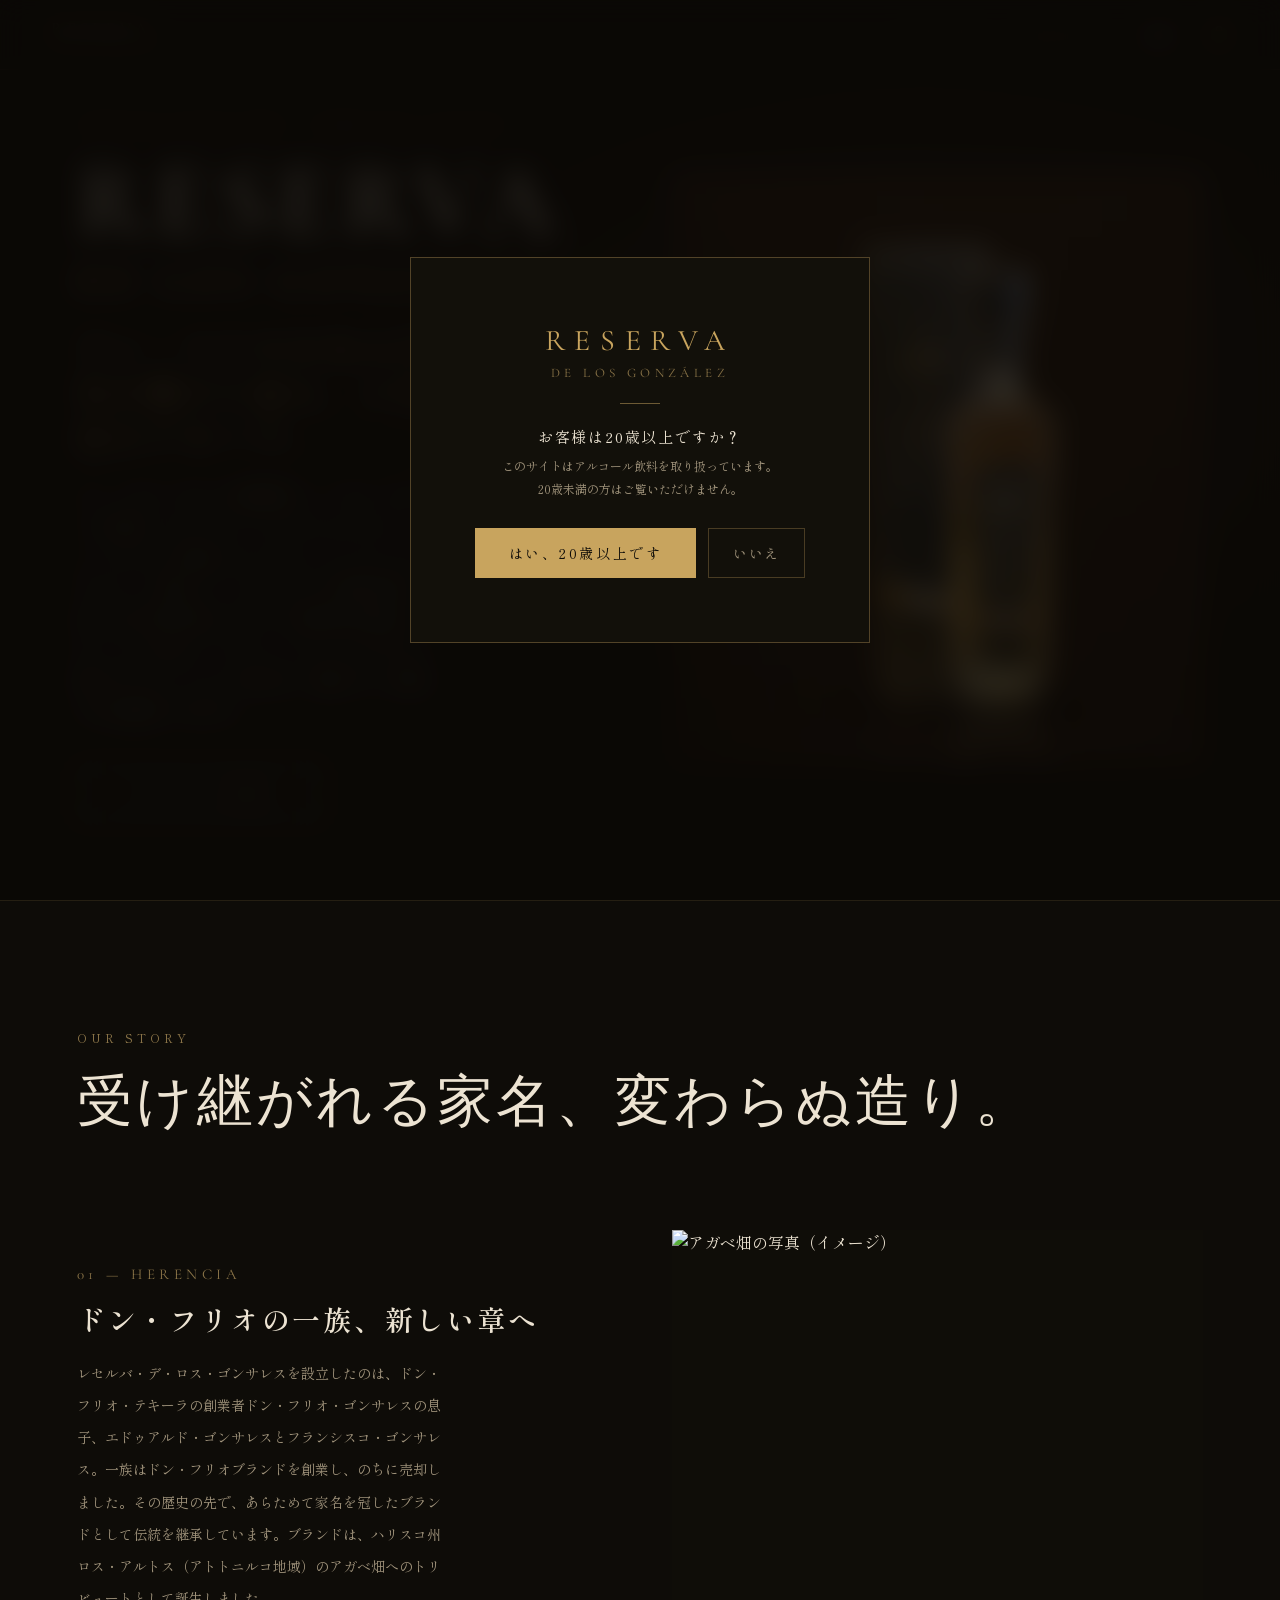
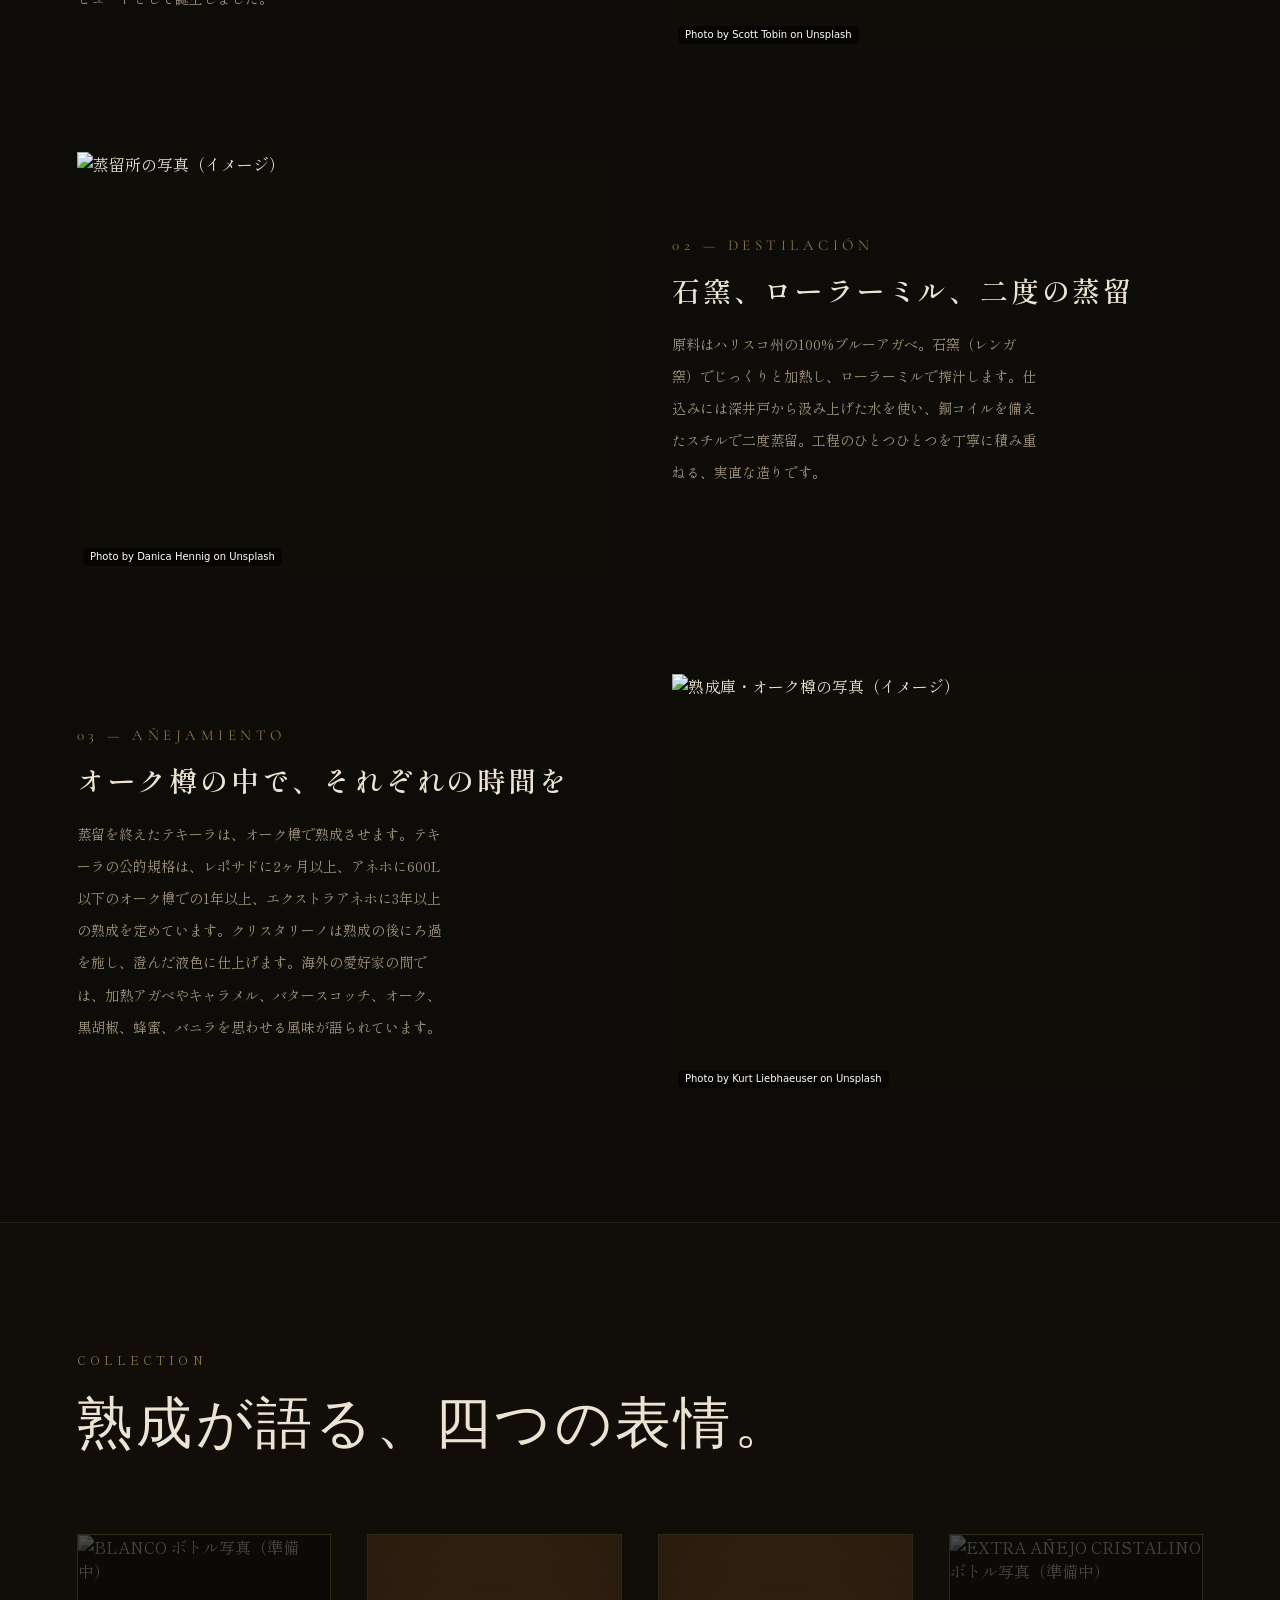
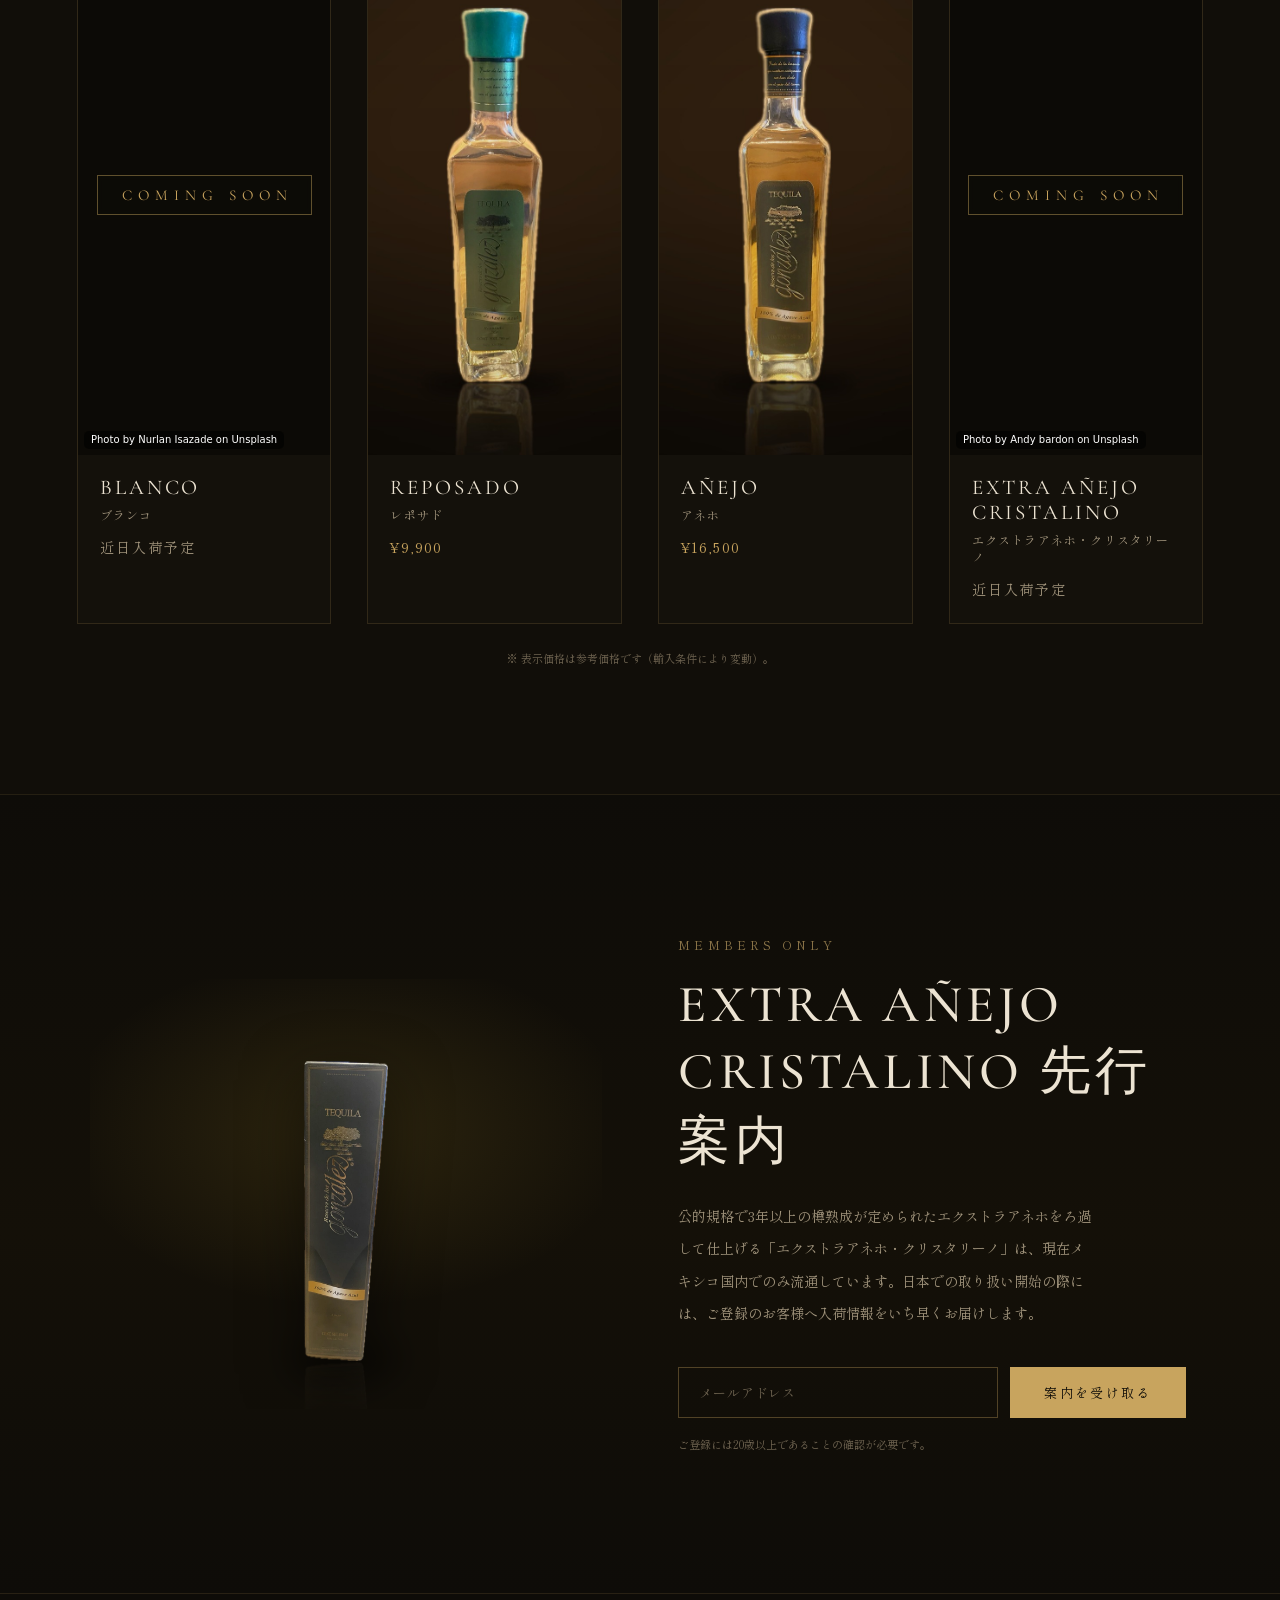
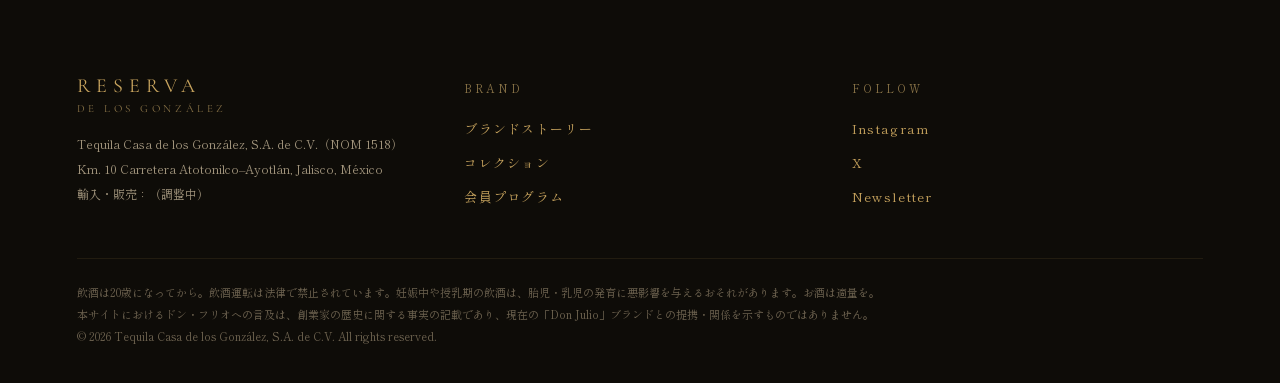
==== commit 33e7b03b: "仮スペックを検証済みファクトとNOM-006規格表現に置き換え - 熟成期間の具体的な月数(6ヶ月/24ヶ月/36ヶ月)は非公表のため、   CRT/NOM-006のカテゴリ規格(レポサド2ヶ月以上/" ====
--- a/reserva-standalone.html
+++ b/reserva-standalone.html
@@ -140,6 +140,41 @@
 .credit a { color: inherit; text-decoration: none; }
 .credit a:hover, .credit a:focus-visible { text-decoration: underline; }
 
+/* ── Bottle stage (members セクションで使用) ──────────────────
+   元画像は高さ1024pxしかないため、表示は最大でも440pxに制限し
+   拡大しない。存在感は余白・スポットライト・接地影・床反射で出す。
+   .stage-bottle はボトル1本を包むラッパー:
+   - ::before … 楕円の接地影（幅はボトルの1.4倍）
+   - img      … drop-shadow + 床反射（-webkit-box-reflect）      */
+.stage-bottle {
+  position: relative;
+  display: inline-flex;
+  align-items: flex-end;
+  justify-content: center;
+  margin: 0;
+  line-height: 0;
+}
+.stage-bottle::before {
+  content: "";
+  position: absolute;
+  left: 50%;
+  bottom: -12px;
+  width: 140%;
+  height: 24px;
+  transform: translateX(-50%);
+  border-radius: 50%;
+  background: rgba(0,0,0,0.6);
+  filter: blur(18px);
+}
+.stage-bottle img {
+  display: block;
+  width: auto;
+  object-fit: contain;
+  object-position: bottom;
+  filter: drop-shadow(0 18px 30px rgba(0,0,0,0.5));
+  -webkit-box-reflect: below 1px linear-gradient(transparent 78%, rgba(255,255,255,0.10));
+}
+
 /* ── Age-verification modal ──────────────────────────────── */
 .gate {
   position: fixed;
@@ -301,29 +336,29 @@
 .hero__cta { margin-top: 40px; }
 .hero__media {
   position: relative;
-  height: clamp(420px, 62vh, 640px);
-}
-
-.hero__stage {
+  height: clamp(540px, 66vh, 640px);
+}
+
+/* 実写ヒーロー(1600x900、背景は暗部 #0a0705 のダークブラウン)。
+   被写体は中央付近にあるため cover + center で左右のみトリミングし、
+   ボトルの上下は切らない。 */
+.hero__photo {
+  position: relative;
+  margin: 0;
   height: 100%;
-  display: flex;
-  align-items: flex-end;
-  justify-content: center;
-  gap: clamp(20px, 4vw, 48px);
-  padding: clamp(32px, 5vw, 56px) clamp(24px, 4vw, 48px) clamp(40px, 6vw, 64px);
-  background: linear-gradient(180deg, #0a0a12, #14141f);
+  overflow: hidden;
   border: 1px solid var(--line);
-}
-.hero__bottle {
+  background: #0a0705;
+}
+.hero__photo img {
+  display: block;
+  width: 100%;
   height: 100%;
-  max-width: 40%;
-  object-fit: contain;
-  object-position: bottom;
-  filter: drop-shadow(0 24px 40px rgba(0,0,0,0.55));
-}
-.hero__bottle--lead {
-  transform: scale(1.04);
-  transform-origin: bottom center;
+  object-fit: cover;
+  object-position: center;
+}
+@media (max-width: 560px) {
+  .hero__media { height: clamp(430px, 60vh, 500px); }
 }
 
 /* ── Story ───────────────────────────────────────────────── */
@@ -370,6 +405,7 @@
   gap: clamp(20px, 3vw, 36px);
   margin-top: clamp(40px, 6vw, 72px);
 }
+.collection__fine { margin: 26px 0 0; font-size: 11px; text-align: center; color: var(--muted-2); }
 
 .card {
   cursor: pointer;
@@ -379,30 +415,12 @@
 }
 .card:hover { border-color: rgba(200,164,94,0.5); }
 
-.card__media { position: relative; height: 320px; }
+.card__media { position: relative; height: 520px; }
 .card__media .photo { position: absolute; inset: 0; }
 
-/* Product shots are transparent WebPs — never crop them, let CSS paint the mood. */
-.photo--product { display: flex; align-items: flex-end; justify-content: center; }
-.photo--product img {
-  width: auto;
-  max-width: 70%;
-  height: 100%;
-  object-fit: contain;
-  object-position: bottom;
-  padding: 24px 0 28px;
-  filter: drop-shadow(0 18px 28px rgba(0,0,0,0.5));
-}
-.photo--reposado {
-  background:
-    radial-gradient(ellipse 90% 60% at 50% 28%, rgba(255,255,255,0.08), transparent 70%),
-    linear-gradient(180deg, #3a5a42, #2d4a34 55%, #1a2e20);
-}
-.photo--anejo {
-  background:
-    radial-gradient(ellipse 85% 55% at 50% 30%, rgba(200,164,94,0.32), rgba(200,164,94,0.08) 55%, transparent 75%),
-    linear-gradient(180deg, #14100a, #060504);
-}
+/* 商品カードの実写(900x1200, 3:4縦長・背景込み)。カード枠の比率が
+   3:4より縦長のときは cover + center で左右のみ切れる。画像側に
+   上下余白を確保してあるため、多少横長になってもボトルは切れない。 */
 
 /* Coming-soon cards */
 .card--soon { cursor: default; }
@@ -508,6 +526,10 @@
 .detail__close:hover { color: var(--text); }
 .detail__media { min-height: 380px; background: var(--img-bg); position: relative; }
 .detail__media .photo { position: absolute; inset: 0; }
+/* 実写のメイン写真(3:4)は contain で全体を見せ、レターボックスの帯は
+   画像の最暗部(#0a0705)に合わせて馴染ませる。 */
+.detail__media > .photo { background: #0a0705; }
+.detail__media > .photo img { object-fit: contain; }
 
 .detail__media--stack { display: flex; flex-direction: column; }
 /* Explicit height: the main photo's contained <img> sizes against it. */
@@ -585,21 +607,18 @@
   max-width: 1100px;
   margin: 0 auto;
 }
+/* 閉じた化粧箱をまっすぐ立てて小さめ(300px)に。演出はステージ共通。 */
 .members__visual {
   margin: 0;
-  height: clamp(340px, 44vw, 480px);
+  height: clamp(360px, 40vw, 430px);
   display: flex;
   align-items: flex-end;
   justify-content: center;
-  background: radial-gradient(ellipse 75% 55% at 50% 40%, rgba(200,164,94,0.2), rgba(200,164,94,0.05) 55%, transparent 78%);
-}
-.members__visual img {
-  height: 96%;
-  max-width: 80%;
-  object-fit: contain;
-  object-position: bottom;
-  filter: drop-shadow(0 24px 40px rgba(0,0,0,0.55));
-}
+  padding-bottom: 48px;
+  overflow: hidden;
+  background: radial-gradient(ellipse 75% 55% at 50% 35%, rgba(212,175,55,0.14), transparent 75%);
+}
+.members__visual img { height: 300px; }
 .members__title {
   margin: 20px 0 0;
   font-family: var(--serif-display);
@@ -702,10 +721,9 @@
       <button class="btn btn--outline hero__cta" data-nav="collection">コレクションを見る</button>
     </div>
     <div class="hero__media fade-up fade-up--slow">
-      <div class="hero__stage">
-        <img class="hero__bottle" src="assets/img/reposado_bottle.webp" alt="Reserva de los González REPOSADO ボトル" loading="eager">
-        <img class="hero__bottle hero__bottle--lead" src="assets/img/anejo_bottle.webp" alt="Reserva de los González AÑEJO ボトル" loading="eager">
-      </div>
+      <figure class="hero__photo">
+        <img src="assets/img/hero_anejo_v3.jpg" alt="Reserva de los González Añejo 800ml ボトルと化粧箱" loading="eager">
+      </figure>
     </div>
   </section>
 
@@ -747,8 +765,8 @@
         <div class="story__text" style="order:1">
           <div class="story__kicker">03 — AÑEJAMIENTO</div>
           <h3 class="story__heading">オーク樽の中で、それぞれの時間を</h3>
-          <!-- 仮スペック: 要蒸留所確認（熟成期間） -->
-          <p class="story__body">蒸留を終えたテキーラは、オーク樽で熟成させます。レポサドは6ヶ月、アネホは24ヶ月。エクストラアネホ・クリスタリーノは36ヶ月以上の熟成の後にろ過を施し、澄んだ液色に仕上げます。海外の愛好家の間では、加熱アガベやキャラメル、バタースコッチ、オーク、黒胡椒、蜂蜜、バニラを思わせる風味が語られています。</p>
+          <!-- 熟成月数の実数値は非公表のため、CRT/NOM-006のカテゴリ規格で表記（実数値は要蒸留所確認） -->
+          <p class="story__body">蒸留を終えたテキーラは、オーク樽で熟成させます。テキーラの公的規格は、レポサドに2ヶ月以上、アネホに600L以下のオーク樽での1年以上、エクストラアネホに3年以上の熟成を定めています。クリスタリーノは熟成の後にろ過を施し、澄んだ液色に仕上げます。海外の愛好家の間では、加熱アガベやキャラメル、バタースコッチ、オーク、黒胡椒、蜂蜜、バニラを思わせる風味が語られています。</p>
         </div>
         <div class="story__media" style="order:2">
           <figure class="photo photo--fill">
@@ -766,6 +784,7 @@
     <p class="eyebrow">COLLECTION</p>
     <h2 class="section__title">熟成が語る、四つの表情。</h2>
     <div class="collection__grid" id="productGrid"></div>
+    <p class="collection__fine">※ 表示価格は参考価格です（輸入条件により変動）。</p>
   </section>
 
   <!-- ── 商品詳細モーダル ────────────────────────────────── -->
@@ -775,13 +794,15 @@
   <section class="section members" id="members" aria-label="会員先行案内">
     <div class="members__grid">
       <figure class="members__visual">
-        <img src="assets/img/anejo_box.webp" alt="AÑEJO 化粧箱" loading="lazy">
+        <span class="stage-bottle">
+          <img src="assets/img/anejo_box.webp" alt="AÑEJO 化粧箱" loading="lazy">
+        </span>
       </figure>
       <div class="members__content">
         <p class="eyebrow">MEMBERS ONLY</p>
         <h2 class="members__title">EXTRA AÑEJO CRISTALINO 先行案内</h2>
-        <!-- 仮スペック: 要蒸留所確認（熟成期間・ろ過工程の詳細） -->
-        <p class="members__lead">36ヶ月以上の熟成を経てろ過される「エクストラアネホ・クリスタリーノ」は、現在メキシコ国内でのみ流通しています。日本での取り扱い開始の際には、ご登録のお客様へ入荷情報をいち早くお届けします。</p>
+        <!-- 熟成月数の実数値・ろ過工程の詳細は非公表のため、規格ベースの表記（要蒸留所確認） -->
+        <p class="members__lead">公的規格で3年以上の樽熟成が定められたエクストラアネホをろ過して仕上げる「エクストラアネホ・クリスタリーノ」は、現在メキシコ国内でのみ流通しています。日本での取り扱い開始の際には、ご登録のお客様へ入荷情報をいち早くお届けします。</p>
         <form class="members__form" id="membersForm" novalidate>
           <input type="email" class="members__input" placeholder="メールアドレス" aria-label="メールアドレス">
           <button type="submit" class="btn btn--solid btn--sm">案内を受け取る</button>
@@ -796,7 +817,7 @@
     <div class="footer__grid">
       <div>
         <div class="footer__logo">RESERVA<span>DE LOS GONZÁLEZ</span></div>
-        <p class="footer__addr">Tequila Casa de los González, S.A. de C.V.（NOM 1518）<br>Km.10 Carr. Atotonilco-Ayotlán, Ayotlán, Jalisco, México<br>輸入・販売：（調整中）</p>
+        <p class="footer__addr">Tequila Casa de los González, S.A. de C.V.（NOM 1518）<br>Km. 10 Carretera Atotonilco–Ayotlán, Jalisco, México<br>輸入・販売：（調整中）</p>
       </div>
       <div class="footer__col">
         <div class="footer__label">BRAND</div>
@@ -826,13 +847,16 @@
   const UNSPLASH_HOME = 'https://unsplash.com/' + UTM;
 
   /* ── Product data ─────────────────────────────────────────
-     熟成期間は仮スペック（要蒸留所確認）。価格は参考の仮値で、
-     輸入条件の確定後に要調整。風味の記述は海外レビューの傾向を
-     要約したもの（直接引用ではない）。                        ── */
+     熟成期間: 蒸留所固有の実数値は非公表のため、CRT/NOM-006 の
+     カテゴリ規格（レポサド2ヶ月以上／アネホ1年以上／エクストラ
+     アネホ3年以上）で表記。実数値は要蒸留所確認。
+     価格: 参考価格（輸入条件により変動）。要蒸留所確認。
+     風味の記述は海外レビューの傾向を要約したもの（直接引用では
+     ない）。                                                  ── */
   const PRODUCTS = [
     {
       slot: 'blanco', name: 'BLANCO', en: 'BLANCO', jp: 'ブランコ',
-      age: '未熟成', badge: '', comingSoon: true,
+      age: 'ブランコ規格（熟成2ヶ月未満）', badge: '', comingSoon: true, /* 容量・度数・熟成有無は要蒸留所確認 */
       img: 'https://images.unsplash.com/photo-1696182736807-5d21e38056ec?q=80&w=1000&auto=format&fit=crop',
       creditName: 'Nurlan Isazade', creditHref: 'https://unsplash.com/@nurlanisazade',
       ph: 'BLANCO ボトル写真（準備中）',
@@ -840,28 +864,26 @@
     },
     {
       slot: 'reposado', name: 'REPOSADO', en: 'REPOSADO', jp: 'レポサド',
-      age: 'オーク樽 6ヶ月熟成', /* 仮スペック: 要蒸留所確認 */
-      vol: '700ml', abv: '36%',
+      age: 'オーク樽熟成（規格 2ヶ月以上）', /* 実熟成月数は要蒸留所確認 */
+      vol: '700ml', abv: '36%', /* 実ボトルのラベル記載 */
       price: '¥9,900', /* 仮価格: 輸入条件確定後に要調整 */
       badge: '',
-      img: 'assets/img/reposado_bottle_alt.webp',
-      tone: 'reposado',
-      ph: 'REPOSADO ボトル写真',
+      img: 'assets/img/card_reposado_v3.jpg',
+      ph: 'Reserva de los González Reposado 700ml ボトル',
       notesLine: '蜂蜜 ／ バニラ ／ 加熱アガベ',
       aroma: '蜂蜜、バニラ、加熱したアガベの甘い香り',
       palate: '加熱アガベの甘みに、穏やかなオーク',
       finish: '黒胡椒のスパイスがほどよく締める余韻',
-      desc: 'オーク樽で6ヶ月熟成させたレポサド。海外のレビューでは、蜂蜜やバニラ、加熱アガベを思わせる風味の傾向が語られています。アガベの輪郭に、樽のやわらかな甘みが加わった一本です。'
+      desc: 'テキーラの公的規格でオーク樽2ヶ月以上の熟成が定められたレポサド。海外のレビューでは、蜂蜜やバニラ、加熱アガベを思わせる風味の傾向が語られています。アガベの輪郭に、樽のやわらかな甘みが加わった一本です。'
     },
     {
       slot: 'anejo', name: 'AÑEJO', en: 'AÑEJO', jp: 'アネホ',
-      age: 'オーク樽 24ヶ月熟成', /* 仮スペック: 要蒸留所確認 */
-      vol: '800ml', abv: '38%',
+      age: 'オーク樽熟成（規格 1年以上）', /* 実熟成月数は要蒸留所確認 */
+      vol: '800ml', abv: '38%', /* 実ボトルのラベル記載 */
       price: '¥16,500', /* 仮価格: 輸入条件確定後に要調整 */
       badge: '',
-      img: 'assets/img/anejo_bottle_alt.webp',
-      tone: 'anejo',
-      ph: 'AÑEJO ボトル写真',
+      img: 'assets/img/card_anejo_v3.jpg',
+      ph: 'Reserva de los González Añejo 800ml ボトル',
       gallery: [
         { src: 'assets/img/anejo_box_closeup.webp',   alt: 'AÑEJO 化粧箱' },
         { src: 'assets/img/anejo_label_closeup.webp', alt: 'AÑEJO ラベル' }
@@ -870,12 +892,12 @@
       aroma: 'キャラメル、バタースコッチ、トーストしたオーク',
       palate: '加熱アガベの甘みに、オークの厚みが重なる',
       finish: 'バニラと黒胡椒がゆっくりと引いていく余韻',
-      desc: 'オーク樽で24ヶ月熟成させたアネホ。海外のレビューでは、キャラメルやバタースコッチ、オークを思わせる風味の傾向が語られています。一族の熟成観をよく映す一本です。'
+      desc: 'テキーラの公的規格で600L以下のオーク樽・1年以上の熟成が定められたアネホ。海外のレビューでは、キャラメルやバタースコッチ、オークを思わせる風味の傾向が語られています。一族の熟成観をよく映す一本です。'
     },
     {
       slot: 'extra-anejo-cristalino', name: 'EXTRA AÑEJO CRISTALINO', en: 'EXTRA AÑEJO CRISTALINO', jp: 'エクストラアネホ・クリスタリーノ',
-      age: '36ヶ月以上熟成・ろ過', /* 仮スペック: 要蒸留所確認 */
-      badge: '', comingSoon: true,
+      age: 'オーク樽熟成（規格 3年以上）・ろ過', /* 実熟成月数・ろ過工程は要蒸留所確認 */
+      badge: '', comingSoon: true, /* 容量・度数は要蒸留所確認 */
       img: 'https://images.unsplash.com/photo-1670098499730-4e22ec6d69df?q=80&w=1000&auto=format&fit=crop',
       creditName: 'Andy bardon', creditHref: 'https://unsplash.com/@wc_unsplash',
       ph: 'EXTRA AÑEJO CRISTALINO ボトル写真（準備中）',
@@ -912,15 +934,13 @@
     return span;
   };
 
-  // Local product shots (transparent WebP) get a tone class for their CSS
-  // backdrop and carry no credit; Unsplash sources keep their credit chip.
-  const photo = (p, alt) => {
-    const tone = p.tone ? ' photo--product photo--' + p.tone : '';
-    return el('figure', { class: 'photo photo--fill' + tone },
+  // Local product shots (JPG, 背景込みの実写) carry no credit and fill the
+  // frame via .photo's object-fit; Unsplash sources keep their credit chip.
+  const photo = (p, alt) =>
+    el('figure', { class: 'photo photo--fill' },
       el('img', { src: p.img, alt, loading: 'lazy' }),
       p.creditName ? creditChip(p.creditName, p.creditHref) : null
     );
-  };
 
   /* ── Age-verification gate ───────────────────────────────── */
   const gate = $('#gate');
@@ -1040,7 +1060,9 @@
         el('div', { class: 'detail__buyrow' }, price, buyBtn),
         added,
         el('p', { class: 'detail__fine' },
-          '※ 表示価格・仕様は参考値です。輸入条件の確定後に変更となる場合があります。',
+          '※ 表示価格は参考価格です（輸入条件により変動）。',
+          el('br'),
+          '※ 熟成期間はテキーラの公的規格（NOM-006）が定めるカテゴリ基準の表記です。',
           el('br'),
           '※ 本商品は現在メキシコ国内限定流通です（日本未上陸）。'
         )
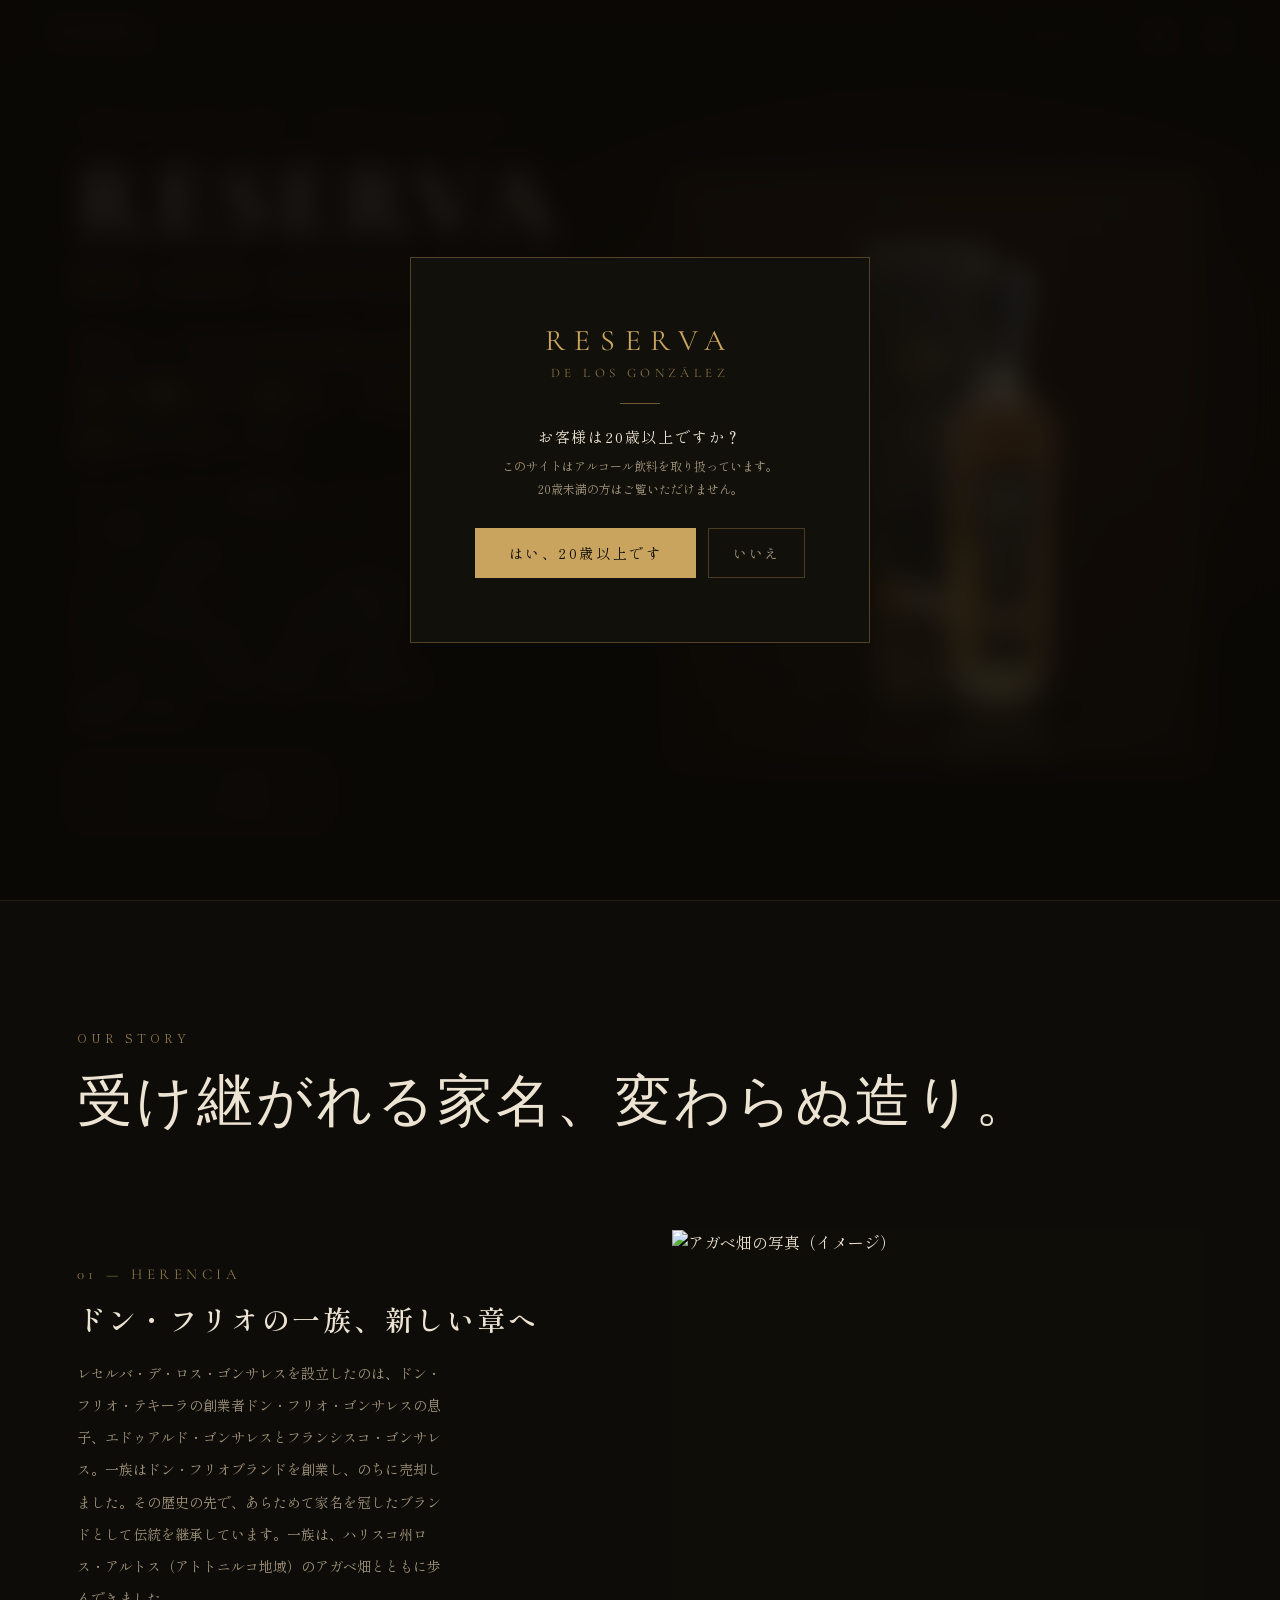
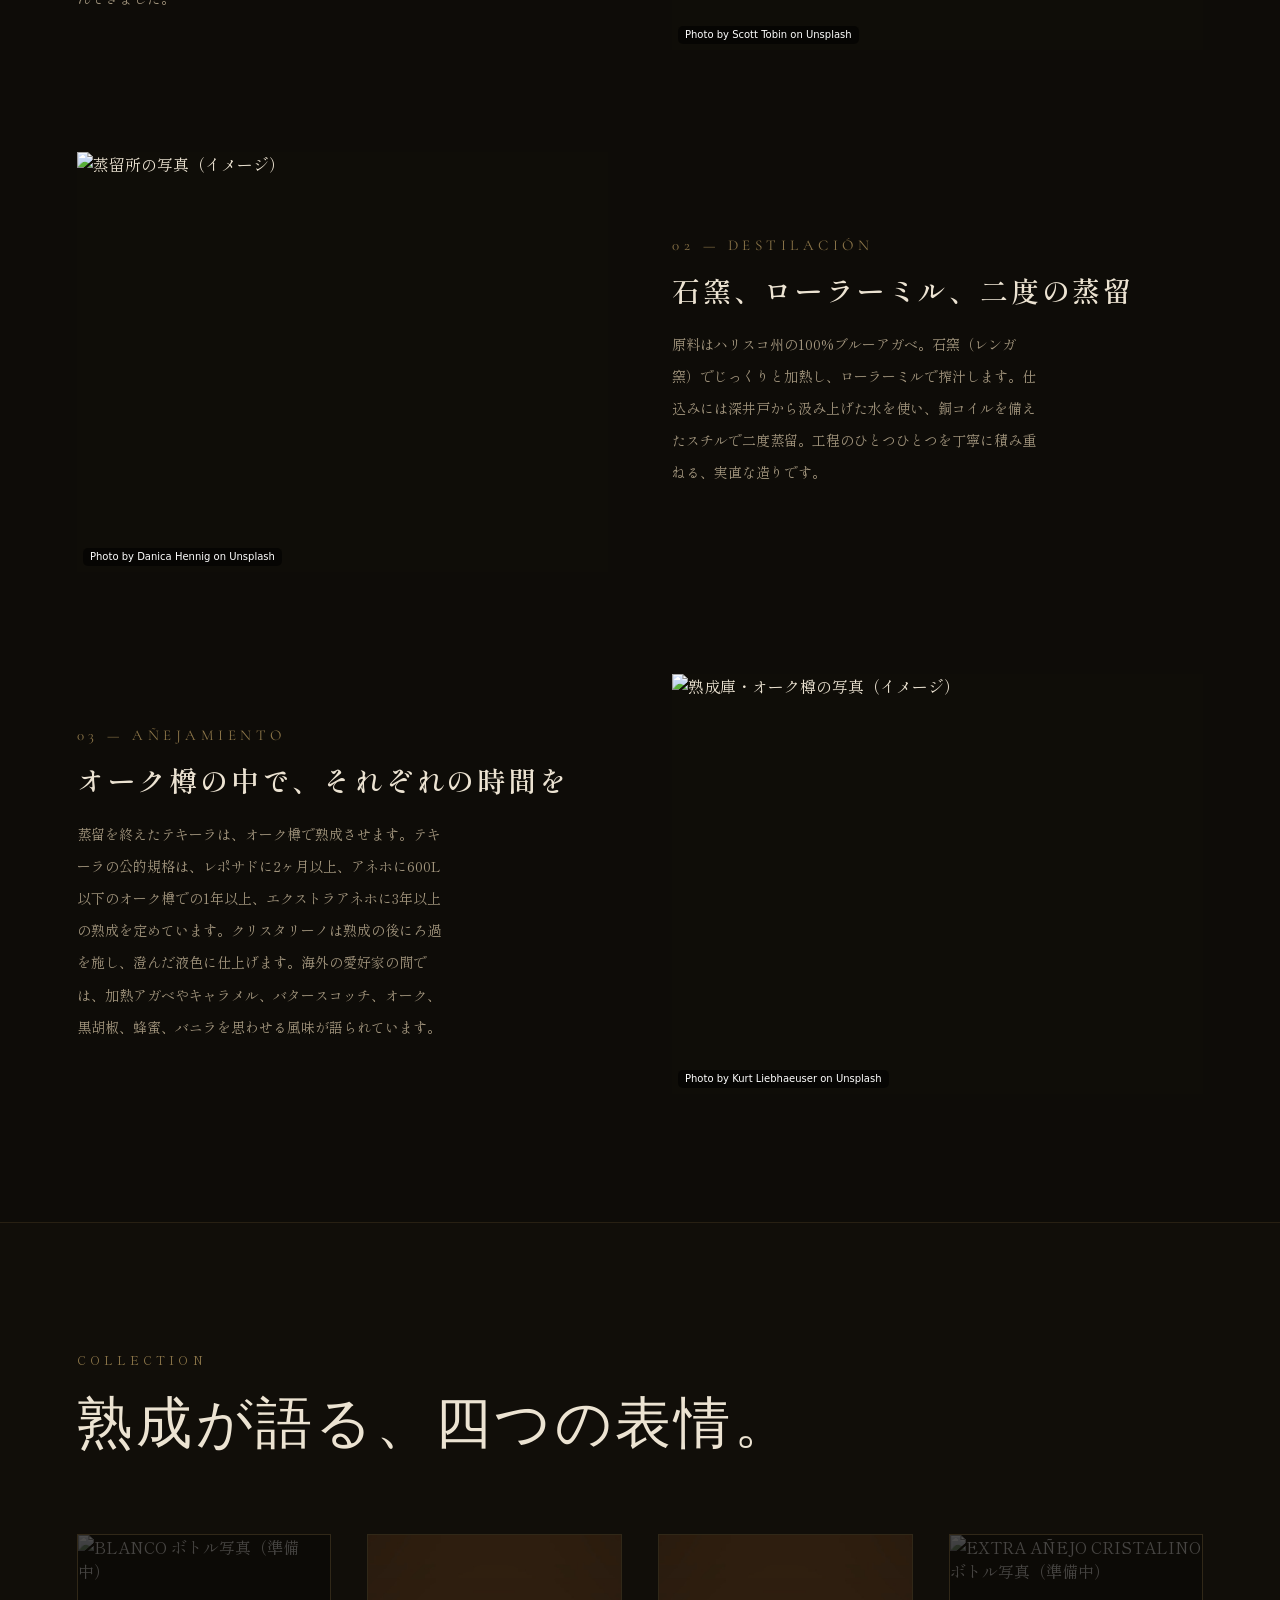
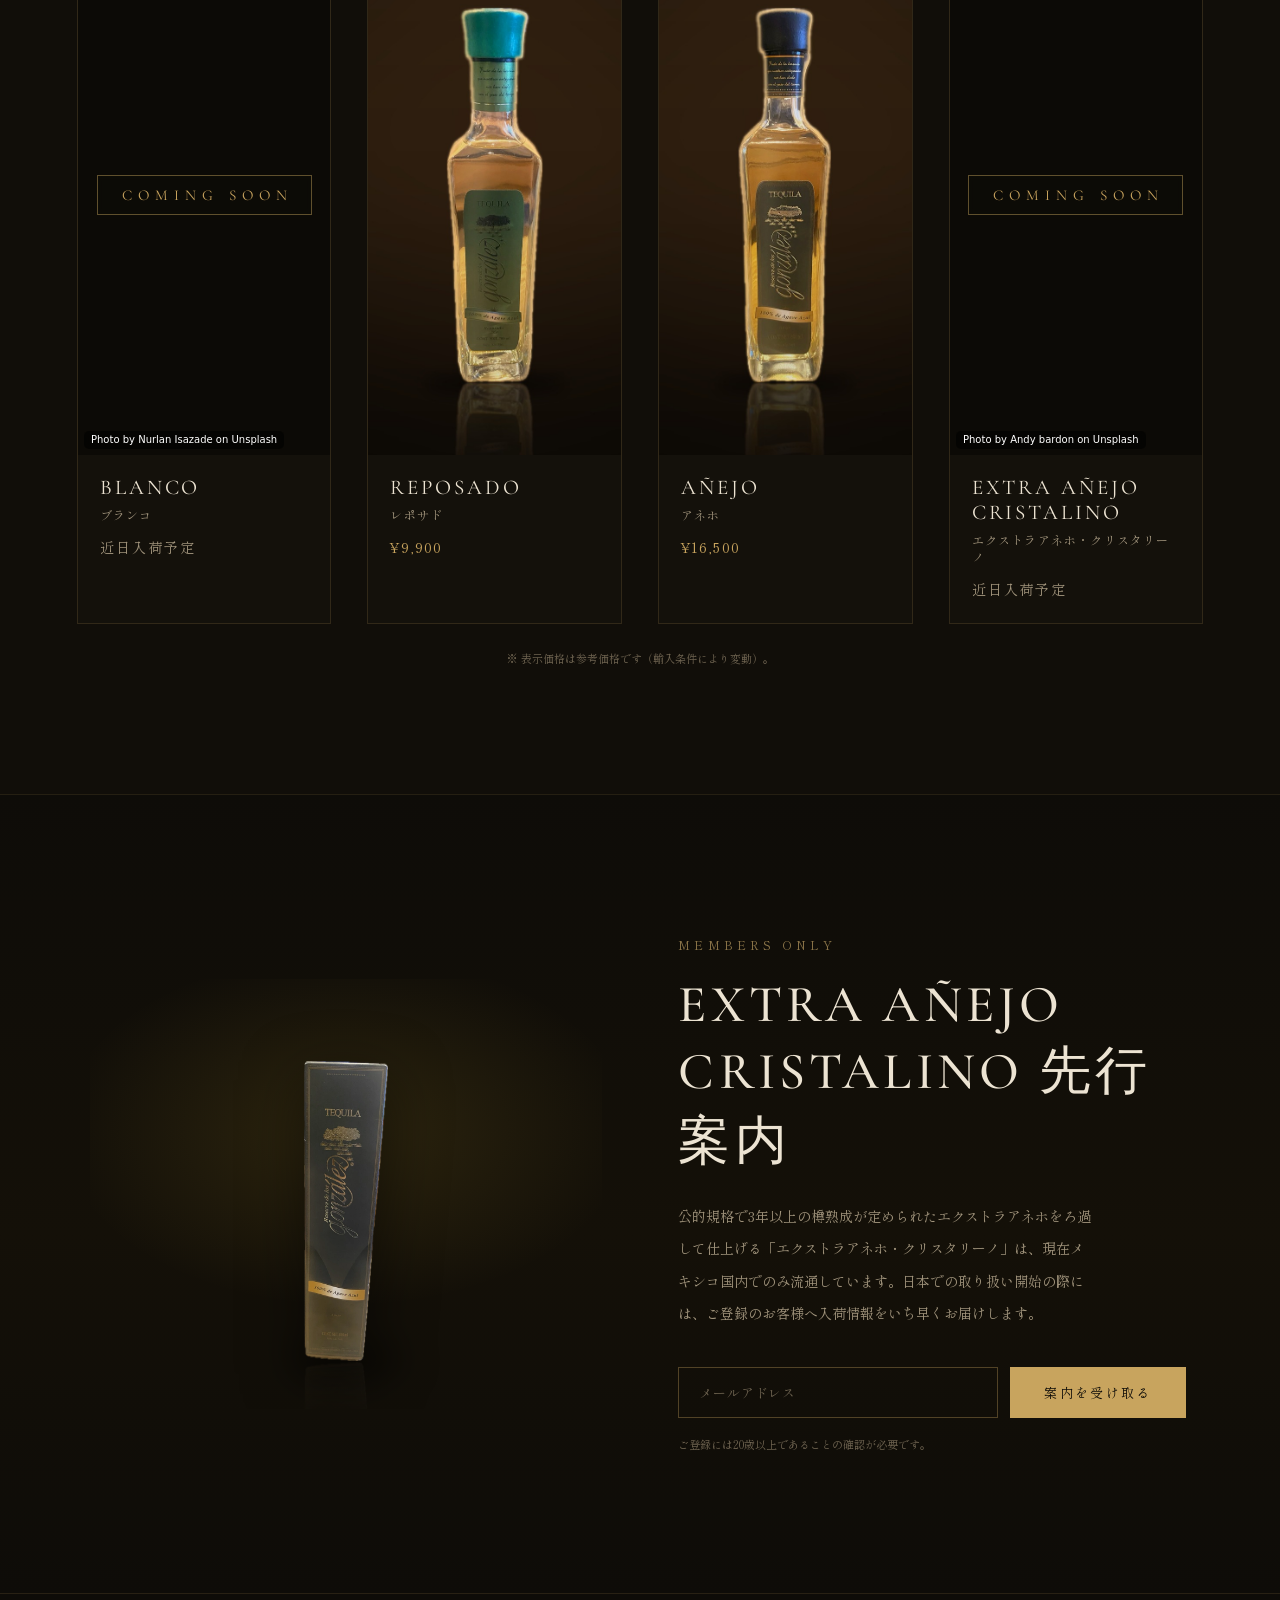
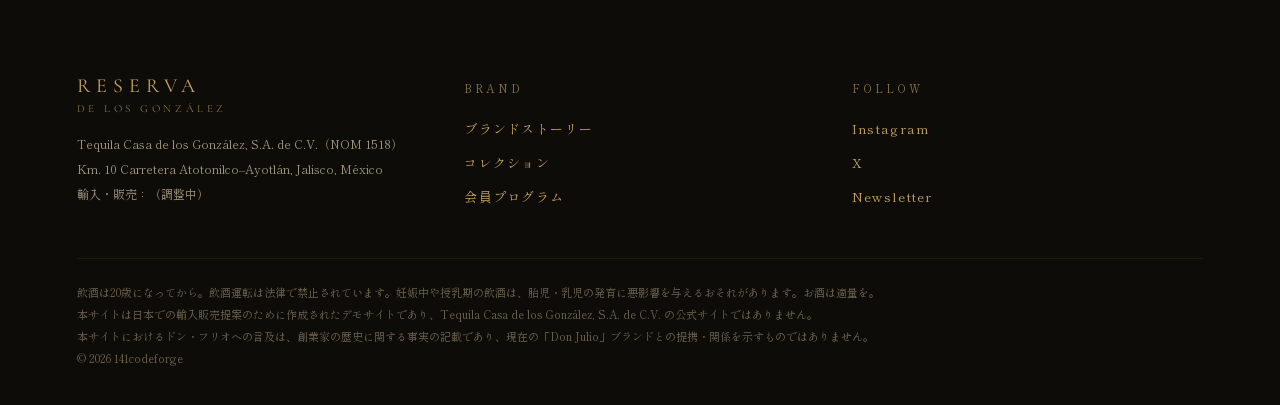
==== commit ea5fda6b: "フッター表記と由来記述の修正（デモサイト明示・裏取り未了表現の書き換え） - フッターの©表記を蒸留所名義から提案者名（仮: 141codeforge）に変更 - フッター法定注記に「公式サイトではな" ====
--- a/reserva-standalone.html
+++ b/reserva-standalone.html
@@ -9,7 +9,8 @@
 <meta charset="utf-8">
 <meta name="viewport" content="width=device-width, initial-scale=1">
 <title>Reserva de los González — ドン・フリオを生んだ一族が、家名を懸けて造るテキーラ。</title>
-<meta name="description" content="ドン・フリオ・テキーラ創業者の息子、エドゥアルド・ゴンサレスとフランシスコ・ゴンサレスが設立した「Reserva de los González（レセルバ・デ・ロス・ゴンサレス）」。ハリスコ州ロス・アルトスのアガベ畑へのトリビュートとして生まれた、100%ブルーアガベ・メキシコ国内限定流通のテキーラです（NOM 1518）。">
+<!-- 要蒸留所確認: 「アガベ畑へのトリビュートとして生まれた」という由来は裏取り未了のため削除し、事実ベースの表現に変更 -->
+<meta name="description" content="ドン・フリオ・テキーラ創業者の息子、エドゥアルド・ゴンサレスとフランシスコ・ゴンサレスが設立した「Reserva de los González（レセルバ・デ・ロス・ゴンサレス）」。ハリスコ州ロス・アルトスで造られる、100%ブルーアガベ・メキシコ国内限定流通のテキーラです（NOM 1518）。">
 <link rel="preconnect" href="https://fonts.googleapis.com">
 <link rel="preconnect" href="https://fonts.gstatic.com" crossorigin>
 <link href="https://fonts.googleapis.com/css2?family=Cormorant+Garamond:ital,wght@0,400;0,500;0,600;1,400&family=Shippori+Mincho:wght@400;500;600&display=swap" rel="stylesheet">
@@ -717,7 +718,8 @@
       <p class="eyebrow">100% DE AGAVE AZUL — NOM 1518, JALISCO</p>
       <h1 class="hero__title">RESERVA<span class="hero__title-sub">DE LOS GONZÁLEZ</span></h1>
       <p class="hero__tagline">ドン・フリオを生んだ一族が、家名を懸けて造る、メキシコ国内限定のテキーラ。</p>
-      <p class="hero__lead">ドン・フリオ・テキーラの創業者ドン・フリオ・ゴンサレスの息子、エドゥアルド・ゴンサレスとフランシスコ・ゴンサレスが設立した「レセルバ・デ・ロス・ゴンサレス」。一族はドン・フリオブランドの売却を経て、あらためて家名を冠したテキーラで伝統を受け継ぎます。ハリスコ州ロス・アルトス、アトトニルコのアガベ畑へのトリビュートとして生まれた、現在メキシコ国内でのみ流通する一本です。</p>
+      <!-- 要蒸留所確認: 「アガベ畑へのトリビュートとして生まれた」という由来は裏取り未了のため、歴史的事実ベースの表現に書き換え -->
+      <p class="hero__lead">ドン・フリオ・テキーラの創業者ドン・フリオ・ゴンサレスの息子、エドゥアルド・ゴンサレスとフランシスコ・ゴンサレスが設立した「レセルバ・デ・ロス・ゴンサレス」。一族はドン・フリオブランドの売却を経て、あらためて家名を冠したテキーラで伝統を受け継ぎます。ロス・アルトスの畑とともに歩んできた一族が、ハリスコ州アトトニルコで造る、現在メキシコ国内でのみ流通する一本です。</p>
       <button class="btn btn--outline hero__cta" data-nav="collection">コレクションを見る</button>
     </div>
     <div class="hero__media fade-up fade-up--slow">
@@ -737,7 +739,8 @@
         <div class="story__text" style="order:1">
           <div class="story__kicker">01 — HERENCIA</div>
           <h3 class="story__heading">ドン・フリオの一族、新しい章へ</h3>
-          <p class="story__body">レセルバ・デ・ロス・ゴンサレスを設立したのは、ドン・フリオ・テキーラの創業者ドン・フリオ・ゴンサレスの息子、エドゥアルド・ゴンサレスとフランシスコ・ゴンサレス。一族はドン・フリオブランドを創業し、のちに売却しました。その歴史の先で、あらためて家名を冠したブランドとして伝統を継承しています。ブランドは、ハリスコ州ロス・アルトス（アトトニルコ地域）のアガベ畑へのトリビュートとして誕生しました。</p>
+          <!-- 要蒸留所確認: 「アガベ畑へのトリビュートとして誕生」という由来は裏取り未了のため、歴史的事実ベースの表現に書き換え -->
+          <p class="story__body">レセルバ・デ・ロス・ゴンサレスを設立したのは、ドン・フリオ・テキーラの創業者ドン・フリオ・ゴンサレスの息子、エドゥアルド・ゴンサレスとフランシスコ・ゴンサレス。一族はドン・フリオブランドを創業し、のちに売却しました。その歴史の先で、あらためて家名を冠したブランドとして伝統を継承しています。一族は、ハリスコ州ロス・アルトス（アトトニルコ地域）のアガベ畑とともに歩んできました。</p>
         </div>
         <div class="story__media" style="order:2">
           <figure class="photo photo--fill">
@@ -832,7 +835,8 @@
         <div><a href="#">Newsletter</a></div>
       </div>
     </div>
-    <p class="footer__legal">飲酒は20歳になってから。飲酒運転は法律で禁止されています。妊娠中や授乳期の飲酒は、胎児・乳児の発育に悪影響を与えるおそれがあります。お酒は適量を。<br>本サイトにおけるドン・フリオへの言及は、創業家の歴史に関する事実の記載であり、現在の「Don Julio」ブランドとの提携・関係を示すものではありません。<br>© 2026 Tequila Casa de los González, S.A. de C.V. All rights reserved.</p>
+    <!-- ©表記の「141codeforge」は仮の提案者名。後で正式名称に差し替え -->
+    <p class="footer__legal">飲酒は20歳になってから。飲酒運転は法律で禁止されています。妊娠中や授乳期の飲酒は、胎児・乳児の発育に悪影響を与えるおそれがあります。お酒は適量を。<br>本サイトは日本での輸入販売提案のために作成されたデモサイトであり、Tequila Casa de los González, S.A. de C.V. の公式サイトではありません。<br>本サイトにおけるドン・フリオへの言及は、創業家の歴史に関する事実の記載であり、現在の「Don Julio」ブランドとの提携・関係を示すものではありません。<br>© 2026 141codeforge</p>
   </footer>
 
   <script>
